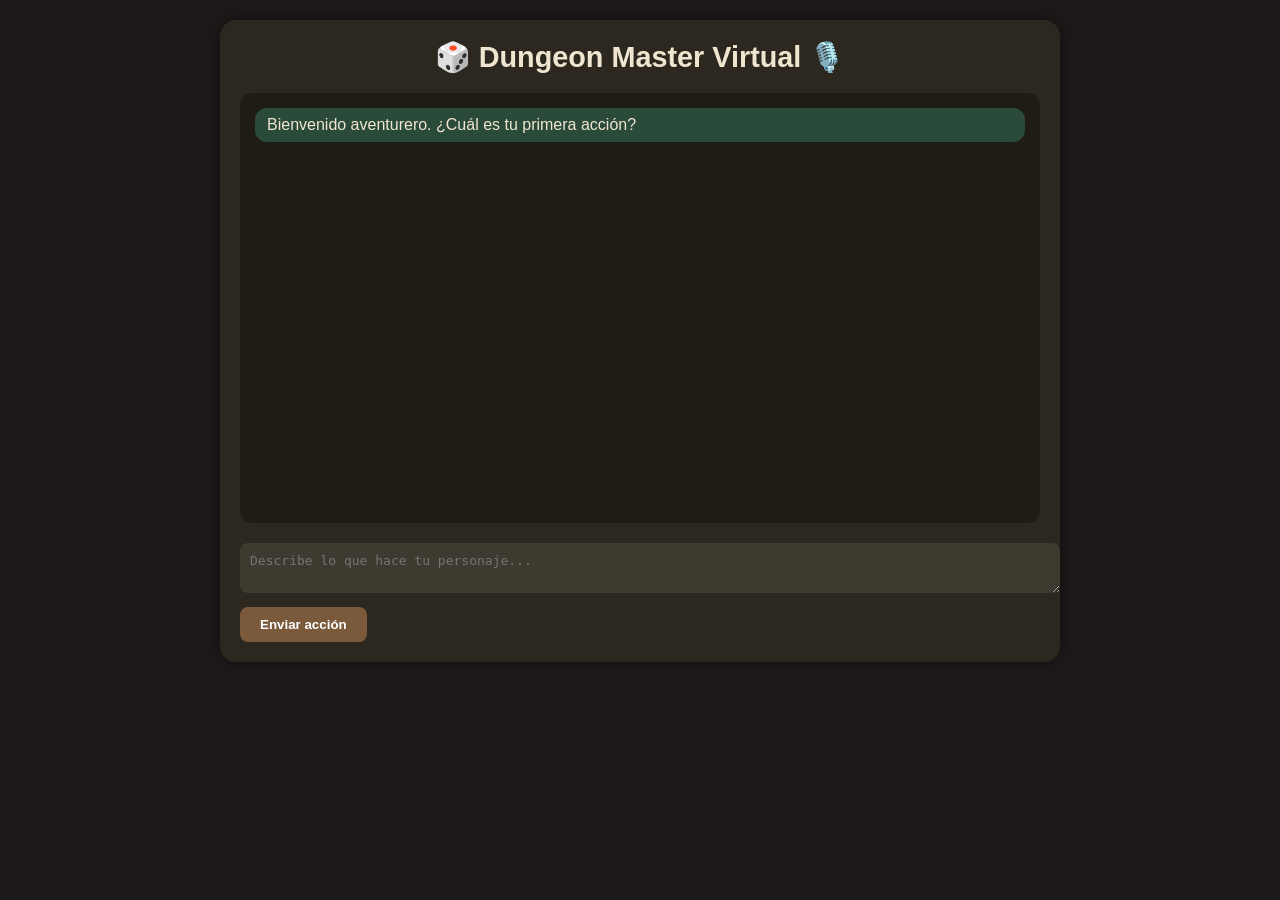
==== template/index.html @ fb9aae78 "Crear template/index.html" ====
<!DOCTYPE html>
<html lang="es">
<head>
    <meta charset="UTF-8">
    <title>AD&D - Máster Virtual</title>
    <link rel="stylesheet" href="/static/style.css">
</head>
<body>
    <div class="container">
        <h1>🎲 Dungeon Master Virtual 🎙️</h1>
        <div id="chat" class="chat-box">
            <div class="message gm">Bienvenido aventurero. ¿Cuál es tu primera acción?</div>
        </div>
        <textarea id="actionInput" placeholder="Describe lo que hace tu personaje..."></textarea>
        <button id="sendBtn">Enviar acción</button>
        <audio id="audioPlayer" controls autoplay style="display:none"></audio>
    </div>
    <script>
        const chatDiv = document.getElementById('chat');
        const actionInput = document.getElementById('actionInput');
        const sendBtn = document.getElementById('sendBtn');
        const audioPlayer = document.getElementById('audioPlayer');

        sendBtn.addEventListener('click', async () => {
            const action = actionInput.value.trim();
            if (!action) return;

            // Mostrar acción del jugador
            addMessage(action, 'player');
            actionInput.value = '';

            // Enviar al backend
            const response = await fetch('/api/action', {
                method: 'POST',
                headers: {'Content-Type': 'application/json'},
                body: JSON.stringify({action: action})
            });
            const data = await response.json();

            // Mostrar respuesta del GM
            addMessage(data.text, 'gm');

            // Reproducir audio
            if (data.audio_base64) {
                audioPlayer.src = 'data:audio/wav;base64,' + data.audio_base64;
                audioPlayer.style.display = 'block';
                audioPlayer.play();
            }
        });

        function addMessage(text, sender) {
            const msgDiv = document.createElement('div');
            msgDiv.className = `message ${sender}`;
            msgDiv.innerText = text;
            chatDiv.appendChild(msgDiv);
            chatDiv.scrollTop = chatDiv.scrollHeight;
        }
    </script>
</body>
</html>
---- static/style.css ----
body {
    font-family: 'Segoe UI', Tahoma, Geneva, Verdana, sans-serif;
    background: #1e1a1a;
    color: #f0e6d0;
    margin: 0;
    padding: 20px;
}
.container {
    max-width: 800px;
    margin: auto;
    background: #2c2820;
    border-radius: 16px;
    padding: 20px;
    box-shadow: 0 0 20px rgba(0,0,0,0.5);
}
h1 {
    text-align: center;
    font-size: 1.8em;
    margin-top: 0;
}
.chat-box {
    background: #1f1c16;
    border-radius: 12px;
    padding: 15px;
    height: 400px;
    overflow-y: auto;
    margin-bottom: 20px;
}
.message {
    margin-bottom: 12px;
    padding: 8px 12px;
    border-radius: 12px;
}
.message.player {
    background: #3a3a5a;
    text-align: right;
}
.message.gm {
    background: #2a4a3a;
    text-align: left;
}
textarea {
    width: 100%;
    padding: 10px;
    border-radius: 8px;
    border: none;
    background: #3e3a30;
    color: white;
    font-size: 1em;
}
button {
    margin-top: 10px;
    padding: 10px 20px;
    background: #7a5a3a;
    border: none;
    border-radius: 8px;
    color: white;
    font-weight: bold;
    cursor: pointer;
}
button:hover {
    background: #9a7a5a;
}
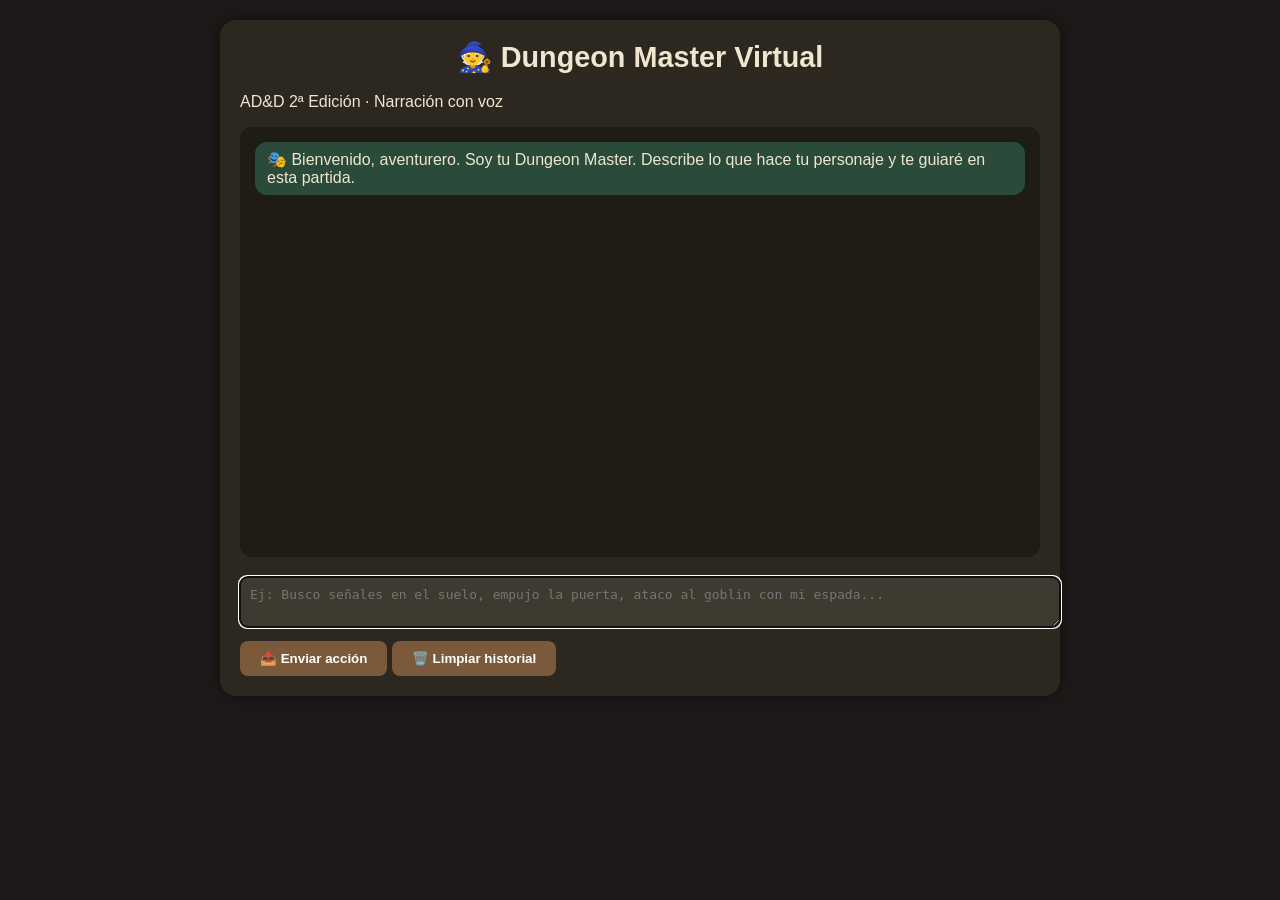
==== commit a6111e53: "Actualizar index.html" ====
--- a/template/index.html
+++ b/template/index.html
@@ -2,59 +2,140 @@
 <html lang="es">
 <head>
     <meta charset="UTF-8">
-    <title>AD&D - Máster Virtual</title>
+    <meta name="viewport" content="width=device-width, initial-scale=1.0, user-scalable=yes">
+    <title>🎲 AD&D · Máster Virtual con Voz</title>
     <link rel="stylesheet" href="/static/style.css">
 </head>
 <body>
     <div class="container">
-        <h1>🎲 Dungeon Master Virtual 🎙️</h1>
+        <header>
+            <h1>🧙 Dungeon Master Virtual</h1>
+            <p class="subtitle">AD&D 2ª Edición · Narración con voz</p>
+        </header>
+
         <div id="chat" class="chat-box">
-            <div class="message gm">Bienvenido aventurero. ¿Cuál es tu primera acción?</div>
+            <div class="message gm">
+                🎭 Bienvenido, aventurero. Soy tu Dungeon Master. Describe lo que hace tu personaje y te guiaré en esta partida.
+            </div>
         </div>
-        <textarea id="actionInput" placeholder="Describe lo que hace tu personaje..."></textarea>
-        <button id="sendBtn">Enviar acción</button>
-        <audio id="audioPlayer" controls autoplay style="display:none"></audio>
+
+        <div class="input-area">
+            <textarea id="actionInput" rows="2" placeholder="Ej: Busco señales en el suelo, empujo la puerta, ataco al goblin con mi espada..."></textarea>
+            <div class="action-buttons">
+                <button id="sendBtn" class="btn-primary">📤 Enviar acción</button>
+                <button id="clearChatBtn" class="btn-secondary">🗑️ Limpiar historial</button>
+            </div>
+            <div id="loadingIndicator" class="loading" style="display: none;">
+                ⏳ El Dungeon Master está narrando...
+            </div>
+        </div>
+
+        <!-- Reproductor de audio (oculto hasta que haya sonido) -->
+        <audio id="audioPlayer" controls style="display: none; width: 100%; margin-top: 1rem;"></audio>
     </div>
+
     <script>
+        // Elementos del DOM
         const chatDiv = document.getElementById('chat');
         const actionInput = document.getElementById('actionInput');
         const sendBtn = document.getElementById('sendBtn');
+        const clearChatBtn = document.getElementById('clearChatBtn');
+        const loadingDiv = document.getElementById('loadingIndicator');
         const audioPlayer = document.getElementById('audioPlayer');
 
-        sendBtn.addEventListener('click', async () => {
-            const action = actionInput.value.trim();
-            if (!action) return;
+        // Función para añadir un mensaje al chat
+        function addMessage(text, sender) {
+            const msgDiv = document.createElement('div');
+            msgDiv.className = `message ${sender}`;
+            // Escapar HTML básico para evitar inyecciones, pero conservar saltos de línea
+            const safeText = text.replace(/[&<>]/g, function(m) {
+                if (m === '&') return '&amp;';
+                if (m === '<') return '&lt;';
+                if (m === '>') return '&gt;';
+                return m;
+            }).replace(/\n/g, '<br>');
+            msgDiv.innerHTML = safeText;
+            chatDiv.appendChild(msgDiv);
+            chatDiv.scrollTop = chatDiv.scrollHeight;
+        }
 
-            // Mostrar acción del jugador
-            addMessage(action, 'player');
-            actionInput.value = '';
-
-            // Enviar al backend
-            const response = await fetch('/api/action', {
-                method: 'POST',
-                headers: {'Content-Type': 'application/json'},
-                body: JSON.stringify({action: action})
-            });
-            const data = await response.json();
-
-            // Mostrar respuesta del GM
-            addMessage(data.text, 'gm');
-
-            // Reproducir audio
-            if (data.audio_base64) {
-                audioPlayer.src = 'data:audio/wav;base64,' + data.audio_base64;
-                audioPlayer.style.display = 'block';
-                audioPlayer.play();
+        // Limpiar solo el historial visual (no toca el backend, el backend mantiene su propio historial)
+        // Para una demo simple, borramos el DOM y luego recargamos la página o reseteamos.
+        // Pero lo correcto sería avisar al backend para resetear conversation_history.
+        // Por simplicidad: recargar la página.
+        clearChatBtn.addEventListener('click', () => {
+            if (confirm('¿Borrar todo el historial de la conversación? Se perderá el contexto actual.')) {
+                // Podríamos hacer una llamada a /api/reset pero no lo hemos implementado.
+                // Alternativa: recargar la página, el backend tiene el historial en RAM y se perderá.
+                location.reload();
             }
         });
 
-        function addMessage(text, sender) {
-            const msgDiv = document.createElement('div');
-            msgDiv.className = `message ${sender}`;
-            msgDiv.innerText = text;
-            chatDiv.appendChild(msgDiv);
-            chatDiv.scrollTop = chatDiv.scrollHeight;
+        // Enviar acción al backend
+        async function sendAction() {
+            const action = actionInput.value.trim();
+            if (!action) {
+                addMessage("(Escribe algo, por favor)", "system");
+                return;
+            }
+
+            // Mostrar la acción del jugador
+            addMessage(`🎲 ${action}`, "player");
+            actionInput.value = '';
+            actionInput.disabled = true;
+            sendBtn.disabled = true;
+            loadingDiv.style.display = 'block';
+
+            try {
+                const response = await fetch('/api/action', {
+                    method: 'POST',
+                    headers: { 'Content-Type': 'application/json' },
+                    body: JSON.stringify({ action: action })
+                });
+
+                if (!response.ok) {
+                    throw new Error(`Error HTTP: ${response.status}`);
+                }
+
+                const data = await response.json();
+                if (data.error) {
+                    throw new Error(data.error);
+                }
+
+                // Mostrar respuesta del GM
+                addMessage(`🎭 ${data.text}`, "gm");
+
+                // Manejar audio si viene
+                if (data.audio_base64) {
+                    audioPlayer.src = 'data:audio/wav;base64,' + data.audio_base64;
+                    audioPlayer.style.display = 'block';
+                    audioPlayer.play().catch(e => console.warn("Autoplay bloqueado:", e));
+                } else {
+                    // Si no hay audio, ocultar el reproductor
+                    audioPlayer.style.display = 'none';
+                }
+            } catch (error) {
+                console.error("Error:", error);
+                addMessage(`⚠️ El Dungeon Master no puede responder ahora: ${error.message}. Intenta de nuevo.`, "gm");
+            } finally {
+                loadingDiv.style.display = 'none';
+                actionInput.disabled = false;
+                sendBtn.disabled = false;
+                actionInput.focus();
+            }
         }
+
+        // Eventos
+        sendBtn.addEventListener('click', sendAction);
+        actionInput.addEventListener('keydown', (e) => {
+            if (e.key === 'Enter' && !e.shiftKey) {
+                e.preventDefault();
+                sendAction();
+            }
+        });
+
+        // Enfoque inicial
+        actionInput.focus();
     </script>
 </body>
 </html>
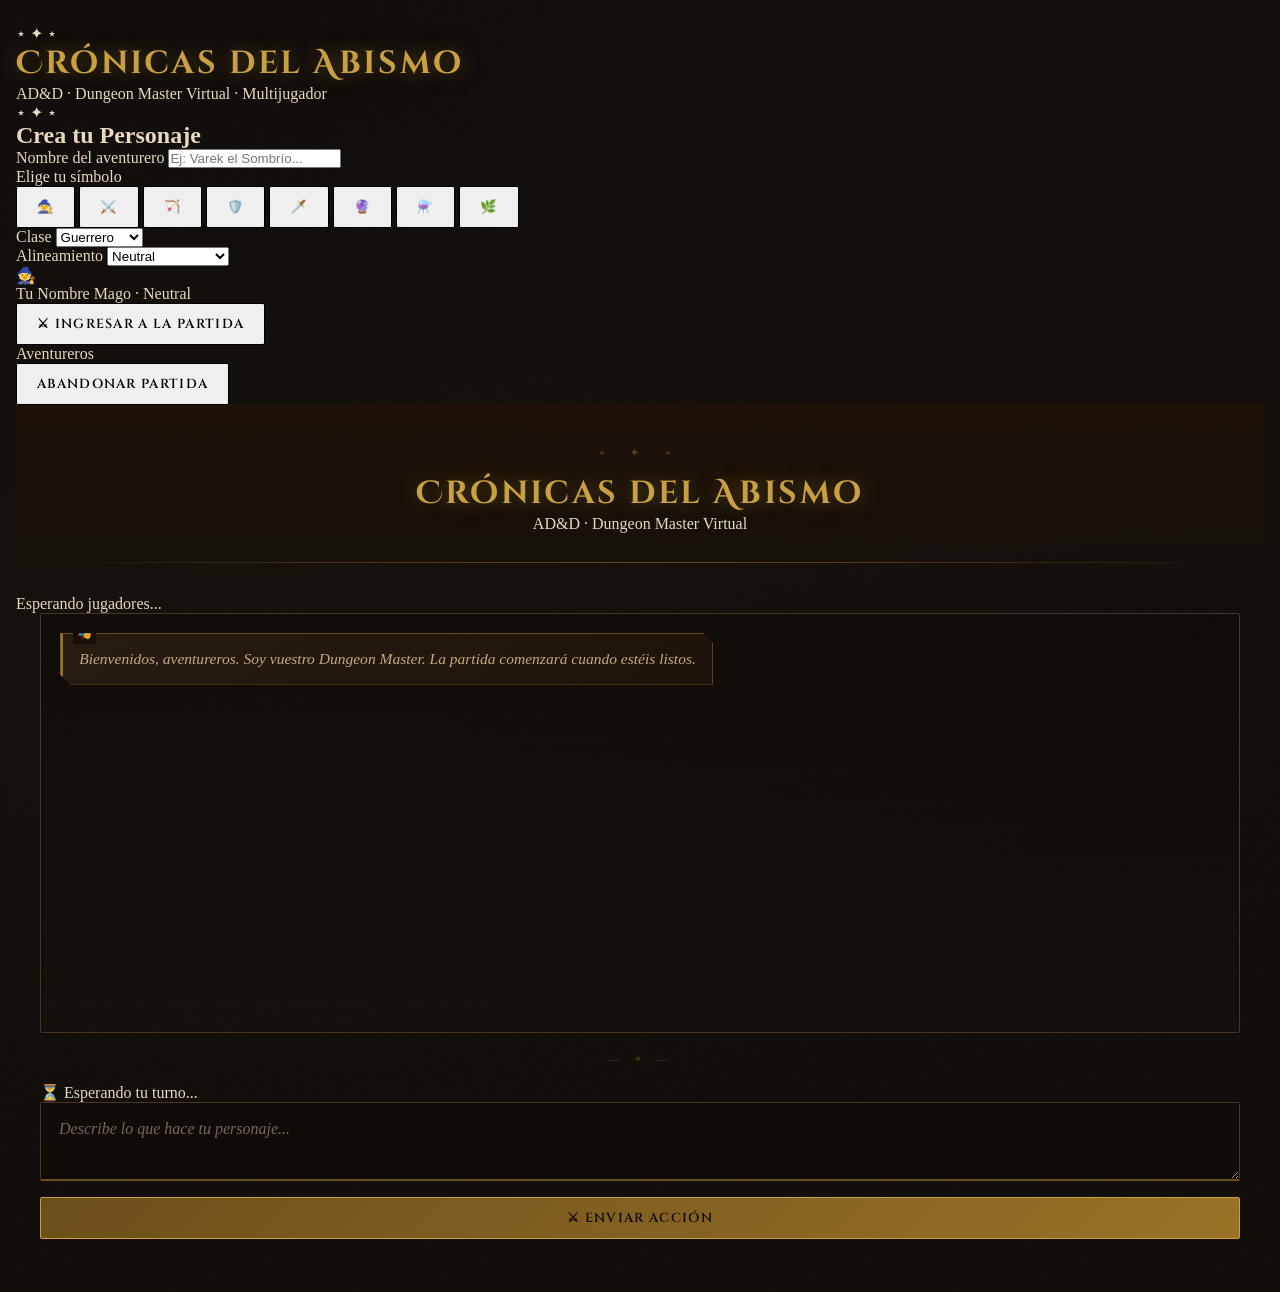
==== commit 3339dee4: "Crear index.html" ====
--- a/template/index.html
+++ b/template/index.html
@@ -1,141 +1,436 @@
 <!DOCTYPE html>
 <html lang="es">
 <head>
-    <meta charset="UTF-8">
-    <meta name="viewport" content="width=device-width, initial-scale=1.0, user-scalable=yes">
-    <title>🎲 AD&D · Máster Virtual con Voz</title>
-    <link rel="stylesheet" href="/static/style.css">
+  <meta charset="UTF-8">
+  <meta name="viewport" content="width=device-width, initial-scale=1.0">
+  <title>AD&D · Crónicas del Abismo</title>
+  <link rel="stylesheet" href="/static/style.css">
+  <script src="https://cdn.socket.io/4.7.4/socket.io.min.js"></script>
 </head>
 <body>
-    <div class="container">
-        <header>
-            <h1>🧙 Dungeon Master Virtual</h1>
-            <p class="subtitle">AD&D 2ª Edición · Narración con voz</p>
-        </header>
-
-        <div id="chat" class="chat-box">
-            <div class="message gm">
-                🎭 Bienvenido, aventurero. Soy tu Dungeon Master. Describe lo que hace tu personaje y te guiaré en esta partida.
-            </div>
-        </div>
-
-        <div class="input-area">
-            <textarea id="actionInput" rows="2" placeholder="Ej: Busco señales en el suelo, empujo la puerta, ataco al goblin con mi espada..."></textarea>
-            <div class="action-buttons">
-                <button id="sendBtn" class="btn-primary">📤 Enviar acción</button>
-                <button id="clearChatBtn" class="btn-secondary">🗑️ Limpiar historial</button>
-            </div>
-            <div id="loadingIndicator" class="loading" style="display: none;">
-                ⏳ El Dungeon Master está narrando...
-            </div>
-        </div>
-
-        <!-- Reproductor de audio (oculto hasta que haya sonido) -->
-        <audio id="audioPlayer" controls style="display: none; width: 100%; margin-top: 1rem;"></audio>
+
+<!-- ══════════════════════════════════════
+     PANTALLA 1: FICHA DE PERSONAJE
+══════════════════════════════════════ -->
+<div id="screen-join" class="screen active">
+  <div class="join-container">
+    <div class="join-header">
+      <div class="rune-line">⋆ ✦ ⋆</div>
+      <h1>Crónicas del Abismo</h1>
+      <p class="join-subtitle">AD&D · Dungeon Master Virtual · Multijugador</p>
+      <div class="rune-line">⋆ ✦ ⋆</div>
     </div>
 
-    <script>
-        // Elementos del DOM
-        const chatDiv = document.getElementById('chat');
-        const actionInput = document.getElementById('actionInput');
-        const sendBtn = document.getElementById('sendBtn');
-        const clearChatBtn = document.getElementById('clearChatBtn');
-        const loadingDiv = document.getElementById('loadingIndicator');
-        const audioPlayer = document.getElementById('audioPlayer');
-
-        // Función para añadir un mensaje al chat
-        function addMessage(text, sender) {
-            const msgDiv = document.createElement('div');
-            msgDiv.className = `message ${sender}`;
-            // Escapar HTML básico para evitar inyecciones, pero conservar saltos de línea
-            const safeText = text.replace(/[&<>]/g, function(m) {
-                if (m === '&') return '&amp;';
-                if (m === '<') return '&lt;';
-                if (m === '>') return '&gt;';
-                return m;
-            }).replace(/\n/g, '<br>');
-            msgDiv.innerHTML = safeText;
-            chatDiv.appendChild(msgDiv);
-            chatDiv.scrollTop = chatDiv.scrollHeight;
-        }
-
-        // Limpiar solo el historial visual (no toca el backend, el backend mantiene su propio historial)
-        // Para una demo simple, borramos el DOM y luego recargamos la página o reseteamos.
-        // Pero lo correcto sería avisar al backend para resetear conversation_history.
-        // Por simplicidad: recargar la página.
-        clearChatBtn.addEventListener('click', () => {
-            if (confirm('¿Borrar todo el historial de la conversación? Se perderá el contexto actual.')) {
-                // Podríamos hacer una llamada a /api/reset pero no lo hemos implementado.
-                // Alternativa: recargar la página, el backend tiene el historial en RAM y se perderá.
-                location.reload();
-            }
-        });
-
-        // Enviar acción al backend
-        async function sendAction() {
-            const action = actionInput.value.trim();
-            if (!action) {
-                addMessage("(Escribe algo, por favor)", "system");
-                return;
-            }
-
-            // Mostrar la acción del jugador
-            addMessage(`🎲 ${action}`, "player");
-            actionInput.value = '';
-            actionInput.disabled = true;
-            sendBtn.disabled = true;
-            loadingDiv.style.display = 'block';
-
-            try {
-                const response = await fetch('/api/action', {
-                    method: 'POST',
-                    headers: { 'Content-Type': 'application/json' },
-                    body: JSON.stringify({ action: action })
-                });
-
-                if (!response.ok) {
-                    throw new Error(`Error HTTP: ${response.status}`);
-                }
-
-                const data = await response.json();
-                if (data.error) {
-                    throw new Error(data.error);
-                }
-
-                // Mostrar respuesta del GM
-                addMessage(`🎭 ${data.text}`, "gm");
-
-                // Manejar audio si viene
-                if (data.audio_base64) {
-                    audioPlayer.src = 'data:audio/wav;base64,' + data.audio_base64;
-                    audioPlayer.style.display = 'block';
-                    audioPlayer.play().catch(e => console.warn("Autoplay bloqueado:", e));
-                } else {
-                    // Si no hay audio, ocultar el reproductor
-                    audioPlayer.style.display = 'none';
-                }
-            } catch (error) {
-                console.error("Error:", error);
-                addMessage(`⚠️ El Dungeon Master no puede responder ahora: ${error.message}. Intenta de nuevo.`, "gm");
-            } finally {
-                loadingDiv.style.display = 'none';
-                actionInput.disabled = false;
-                sendBtn.disabled = false;
-                actionInput.focus();
-            }
-        }
-
-        // Eventos
-        sendBtn.addEventListener('click', sendAction);
-        actionInput.addEventListener('keydown', (e) => {
-            if (e.key === 'Enter' && !e.shiftKey) {
-                e.preventDefault();
-                sendAction();
-            }
-        });
-
-        // Enfoque inicial
-        actionInput.focus();
-    </script>
+    <div class="join-card">
+      <h2 class="section-title">Crea tu Personaje</h2>
+
+      <!-- Nombre -->
+      <div class="field-group">
+        <label>Nombre del aventurero</label>
+        <input type="text" id="inp-name" maxlength="20"
+               placeholder="Ej: Varek el Sombrío...">
+      </div>
+
+      <!-- Avatar -->
+      <div class="field-group">
+        <label>Elige tu símbolo</label>
+        <div class="avatar-grid" id="avatar-grid">
+          <button class="avatar-btn selected" data-av="🧙">🧙</button>
+          <button class="avatar-btn" data-av="⚔️">⚔️</button>
+          <button class="avatar-btn" data-av="🏹">🏹</button>
+          <button class="avatar-btn" data-av="🛡️">🛡️</button>
+          <button class="avatar-btn" data-av="🗡️">🗡️</button>
+          <button class="avatar-btn" data-av="🔮">🔮</button>
+          <button class="avatar-btn" data-av="⚗️">⚗️</button>
+          <button class="avatar-btn" data-av="🌿">🌿</button>
+        </div>
+      </div>
+
+      <!-- Clase y Alineamiento en fila -->
+      <div class="field-row">
+        <div class="field-group">
+          <label>Clase</label>
+          <select id="inp-class">
+            <option>Guerrero</option>
+            <option>Mago</option>
+            <option>Clérigo</option>
+            <option>Ladrón</option>
+            <option>Paladín</option>
+            <option>Druida</option>
+            <option>Bardo</option>
+            <option>Explorador</option>
+          </select>
+        </div>
+        <div class="field-group">
+          <label>Alineamiento</label>
+          <select id="inp-alignment">
+            <option>Legal Bueno</option>
+            <option>Neutral Bueno</option>
+            <option>Caótico Bueno</option>
+            <option>Legal Neutral</option>
+            <option selected>Neutral</option>
+            <option>Caótico Neutral</option>
+            <option>Legal Malvado</option>
+            <option>Neutral Malvado</option>
+            <option>Caótico Malvado</option>
+          </select>
+        </div>
+      </div>
+
+      <!-- Vista previa de la ficha -->
+      <div class="char-preview" id="char-preview">
+        <span id="prev-avatar">🧙</span>
+        <div class="prev-info">
+          <span id="prev-name">Tu Nombre</span>
+          <span id="prev-sub">Mago · Neutral</span>
+        </div>
+      </div>
+
+      <div id="join-error" class="error-msg" style="display:none"></div>
+
+      <button id="btn-join" class="btn-enter">
+        ⚔ Ingresar a la Partida
+      </button>
+
+      <!-- Jugadores ya conectados -->
+      <div id="players-waiting" class="players-waiting" style="display:none">
+        <p class="waiting-title">Aventureros en la sala:</p>
+        <div id="waiting-list"></div>
+      </div>
+    </div>
+  </div>
+</div>
+
+
+<!-- ══════════════════════════════════════
+     PANTALLA 2: SALA DE JUEGO
+══════════════════════════════════════ -->
+<div id="screen-game" class="screen">
+  <div class="game-layout">
+
+    <!-- ── Columna izquierda: jugadores ── -->
+    <aside class="sidebar">
+      <div class="sidebar-header">
+        <span class="sidebar-title">Aventureros</span>
+      </div>
+      <div id="players-list"></div>
+
+      <div class="sidebar-footer">
+        <button id="btn-leave" class="btn-leave">Abandonar partida</button>
+      </div>
+    </aside>
+
+    <!-- ── Columna central: chat ── -->
+    <main class="game-main">
+      <header class="game-header">
+        <h1>Crónicas del Abismo</h1>
+        <p class="game-subtitle">AD&D · Dungeon Master Virtual</p>
+      </header>
+
+      <!-- Banner de turno -->
+      <div id="turn-banner" class="turn-banner">
+        <span id="turn-text">Esperando jugadores...</span>
+      </div>
+
+      <!-- Chat -->
+      <div id="chat" class="chat-box">
+        <div class="message gm">
+          Bienvenidos, aventureros. Soy vuestro Dungeon Master. La partida comenzará cuando estéis listos.
+        </div>
+      </div>
+
+      <!-- Audio del GM -->
+      <audio id="audioPlayer" style="display:none; width:100%; margin-top:8px;"></audio>
+
+      <!-- Área de input (solo activa en tu turno) -->
+      <div class="input-area">
+        <div id="waiting-overlay" class="waiting-overlay">
+          <span id="waiting-msg">⏳ Esperando tu turno...</span>
+        </div>
+        <textarea id="actionInput" rows="2"
+          placeholder="Describe lo que hace tu personaje..."></textarea>
+        <div class="action-buttons">
+          <button id="sendBtn" class="btn-primary">⚔ Enviar acción</button>
+        </div>
+        <div id="loadingIndicator" class="loading" style="display:none">
+          El Dungeon Master narra su respuesta...
+        </div>
+      </div>
+    </main>
+  </div>
+</div>
+
+
+<script>
+// ═══════════════════════════════════════════
+// ESTADO LOCAL
+// ═══════════════════════════════════════════
+let myPlayerId  = null;
+let myAvatar    = "🧙";
+let gameState   = { players: {}, turn_order: [], current_turn: 0 };
+const socket    = io();
+
+// ═══════════════════════════════════════════
+// PANTALLA DE INGRESO
+// ═══════════════════════════════════════════
+const inpName      = document.getElementById("inp-name");
+const inpClass     = document.getElementById("inp-class");
+const inpAlignment = document.getElementById("inp-alignment");
+const prevAvatar   = document.getElementById("prev-avatar");
+const prevName     = document.getElementById("prev-name");
+const prevSub      = document.getElementById("prev-sub");
+
+// Selección de avatar
+document.getElementById("avatar-grid").addEventListener("click", e => {
+  const btn = e.target.closest(".avatar-btn");
+  if (!btn) return;
+  document.querySelectorAll(".avatar-btn").forEach(b => b.classList.remove("selected"));
+  btn.classList.add("selected");
+  myAvatar = btn.dataset.av;
+  prevAvatar.textContent = myAvatar;
+});
+
+// Preview en tiempo real
+[inpName, inpClass, inpAlignment].forEach(el => {
+  el.addEventListener("input", updatePreview);
+  el.addEventListener("change", updatePreview);
+});
+
+function updatePreview() {
+  prevName.textContent = inpName.value || "Tu Nombre";
+  prevSub.textContent  = `${inpClass.value} · ${inpAlignment.value}`;
+}
+
+// Cargar jugadores esperando
+async function loadWaiting() {
+  const res  = await fetch("/api/state");
+  const data = await res.json();
+  const list = document.getElementById("waiting-list");
+  const wrap = document.getElementById("players-waiting");
+
+  if (Object.keys(data.players).length > 0) {
+    wrap.style.display = "block";
+    list.innerHTML = Object.values(data.players).map(p =>
+      `<span class="waiting-player" style="color:${p.color}">${p.avatar} ${p.name} (${p.cls})</span>`
+    ).join("");
+  }
+}
+loadWaiting();
+setInterval(loadWaiting, 5000);
+
+// Botón ingresar
+document.getElementById("btn-join").addEventListener("click", async () => {
+  const name = inpName.value.trim();
+  if (!name) { showJoinError("Ingresá un nombre de aventurero."); return; }
+
+  const res  = await fetch("/api/join", {
+    method:  "POST",
+    headers: { "Content-Type": "application/json" },
+    body: JSON.stringify({
+      name,
+      avatar:    myAvatar,
+      alignment: inpAlignment.value,
+      cls:       inpClass.value
+    })
+  });
+  const data = await res.json();
+
+  if (data.error) { showJoinError(data.error); return; }
+
+  myPlayerId = data.player_id;
+  gameState  = {
+    players:      data.players,
+    turn_order:   data.turn_order,
+    current_turn: data.current_turn
+  };
+
+  showScreen("game");
+  socket.emit("join_room", {});
+  renderGameState();
+});
+
+function showJoinError(msg) {
+  const el = document.getElementById("join-error");
+  el.textContent = msg;
+  el.style.display = "block";
+}
+
+// ═══════════════════════════════════════════
+// SALA DE JUEGO
+// ═══════════════════════════════════════════
+const chatDiv     = document.getElementById("chat");
+const actionInput = document.getElementById("actionInput");
+const sendBtn     = document.getElementById("sendBtn");
+const loadingDiv  = document.getElementById("loadingIndicator");
+const audioPlayer = document.getElementById("audioPlayer");
+
+// WebSocket: actualización del estado
+socket.on("game_update", data => {
+  if (data.players)      gameState.players      = data.players;
+  if (data.turn_order)   gameState.turn_order   = data.turn_order;
+  if (data.current_turn !== undefined) gameState.current_turn = data.current_turn;
+
+  if (data.chat_log) renderChatLog(data.chat_log);
+  renderGameState();
+});
+
+function renderGameState() {
+  renderPlayers();
+  renderTurnBanner();
+  renderInputState();
+}
+
+function renderPlayers() {
+  const list = document.getElementById("players-list");
+  if (!gameState.turn_order.length) {
+    list.innerHTML = '<p class="no-players">Nadie aún...</p>';
+    return;
+  }
+  list.innerHTML = gameState.turn_order.map((pid, idx) => {
+    const p       = gameState.players[pid];
+    if (!p) return "";
+    const isActive = idx === gameState.current_turn;
+    const isMe     = pid === myPlayerId;
+    return `
+      <div class="player-card ${isActive ? "active" : ""} ${isMe ? "me" : ""}">
+        <span class="player-avatar">${p.avatar}</span>
+        <div class="player-info">
+          <span class="player-name" style="color:${p.color}">${p.name}${isMe ? " (vos)" : ""}</span>
+          <span class="player-meta">${p.cls} · ${p.alignment}</span>
+        </div>
+        ${isActive ? '<span class="turn-indicator">◀ turno</span>' : ""}
+      </div>`;
+  }).join("");
+}
+
+function renderTurnBanner() {
+  const banner = document.getElementById("turn-banner");
+  const text   = document.getElementById("turn-text");
+
+  if (!gameState.turn_order.length) {
+    text.textContent = "Esperando aventureros...";
+    banner.className = "turn-banner neutral";
+    return;
+  }
+
+  const currentPid = gameState.turn_order[gameState.current_turn];
+  const p          = gameState.players[currentPid];
+  if (!p) return;
+
+  if (currentPid === myPlayerId) {
+    text.textContent = "⚔ ¡Es tu turno, aventurero!";
+    banner.className = "turn-banner my-turn";
+  } else {
+    text.textContent = `⏳ Turno de ${p.avatar} ${p.name}`;
+    banner.className = "turn-banner other-turn";
+  }
+}
+
+function renderInputState() {
+  if (!gameState.turn_order.length) return;
+  const currentPid = gameState.turn_order[gameState.current_turn];
+  const isMyTurn   = currentPid === myPlayerId;
+  const overlay    = document.getElementById("waiting-overlay");
+  const waitMsg    = document.getElementById("waiting-msg");
+
+  if (isMyTurn) {
+    overlay.style.display = "none";
+    actionInput.disabled  = false;
+    sendBtn.disabled      = false;
+    actionInput.focus();
+  } else {
+    const p = gameState.players[currentPid];
+    waitMsg.textContent = p
+      ? `⏳ Esperando a ${p.avatar} ${p.name}...`
+      : "⏳ Esperando turno...";
+    overlay.style.display = "flex";
+    actionInput.disabled  = true;
+    sendBtn.disabled      = true;
+  }
+}
+
+function renderChatLog(log) {
+  chatDiv.innerHTML = "";
+  log.forEach(msg => {
+    const div = document.createElement("div");
+    div.className = `message ${msg.type}`;
+
+    const safeText = (msg.text || "")
+      .replace(/[&<>]/g, m => ({"&":"&amp;","<":"&lt;",">":"&gt;"}[m]))
+      .replace(/\n/g, "<br>");
+
+    div.innerHTML = `
+      <span class="msg-avatar">${msg.avatar}</span>
+      <div class="msg-body">
+        <span class="msg-sender" style="color:${msg.color}">${msg.sender}</span>
+        <span class="msg-text">${safeText}</span>
+      </div>`;
+    chatDiv.appendChild(div);
+  });
+  chatDiv.scrollTop = chatDiv.scrollHeight;
+}
+
+// Enviar acción
+async function sendAction() {
+  const action = actionInput.value.trim();
+  if (!action || !myPlayerId) return;
+
+  actionInput.value    = "";
+  actionInput.disabled = true;
+  sendBtn.disabled     = true;
+  loadingDiv.style.display = "block";
+
+  try {
+    const res  = await fetch("/api/action", {
+      method:  "POST",
+      headers: { "Content-Type": "application/json" },
+      body: JSON.stringify({ player_id: myPlayerId, action })
+    });
+    const data = await res.json();
+    if (data.error) throw new Error(data.error);
+
+    // Audio del GM
+    if (data.audio_base64) {
+      audioPlayer.src          = "data:audio/mpeg;base64," + data.audio_base64;
+      audioPlayer.style.display = "block";
+      audioPlayer.play().catch(() => {});
+    }
+  } catch (err) {
+    const div = document.createElement("div");
+    div.className = "message system";
+    div.innerHTML = `<span class="msg-avatar">⚠️</span><div class="msg-body"><span class="msg-text">${err.message}</span></div>`;
+    chatDiv.appendChild(div);
+  } finally {
+    loadingDiv.style.display = "none";
+    // El estado se actualiza por WebSocket
+  }
+}
+
+sendBtn.addEventListener("click", sendAction);
+actionInput.addEventListener("keydown", e => {
+  if (e.key === "Enter" && !e.shiftKey) { e.preventDefault(); sendAction(); }
+});
+
+// Abandonar partida
+document.getElementById("btn-leave").addEventListener("click", async () => {
+  if (!confirm("¿Abandonar la partida?")) return;
+  await fetch("/api/leave", {
+    method:  "POST",
+    headers: { "Content-Type": "application/json" },
+    body: JSON.stringify({ player_id: myPlayerId })
+  });
+  myPlayerId = null;
+  showScreen("join");
+  loadWaiting();
+});
+
+// ═══════════════════════════════════════════
+// UTILIDADES
+// ═══════════════════════════════════════════
+function showScreen(name) {
+  document.querySelectorAll(".screen").forEach(s => s.classList.remove("active"));
+  document.getElementById(`screen-${name}`).classList.add("active");
+}
+</script>
 </body>
-</html>+</html>
--- a/static/style.css
+++ b/static/style.css
@@ -1,63 +1,355 @@
+@import url('https://fonts.googleapis.com/css2?family=Cinzel:wght@400;600;700&family=IM+Fell+English:ital@0;1&family=Cinzel+Decorative:wght@400;700&display=swap');
+
+:root {
+  --bg-void:       #0E0B08;
+  --bg-deep:       #161009;
+  --bg-parchment:  #1F160D;
+  --bg-raised:     #2A1E12;
+  --border-rune:   #4A3520;
+  --gold-dark:     #6B4F1A;
+  --gold-mid:      #9A7228;
+  --gold-bright:   #C8A040;
+  --gold-glow:     #E8C060;
+  --parchment:     #C4A882;
+  --parchment-dim: #7A6248;
+  --red-blood:     #6B2A1E;
+  --red-ember:     #9B3A28;
+  --grey-stone:    #3A3530;
+  --grey-fog:      #5A524A;
+  --text-bright:   #E8D9C0;
+  --text-mid:      #B09878;
+  --text-dim:      #786858;
+}
+
+* {
+  box-sizing: border-box;
+  margin: 0;
+  padding: 0;
+}
+
 body {
-    font-family: 'Segoe UI', Tahoma, Geneva, Verdana, sans-serif;
-    background: #1e1a1a;
-    color: #f0e6d0;
-    margin: 0;
-    padding: 20px;
-}
+  font-family: 'IM Fell English', Georgia, serif;
+  background-color: var(--bg-void);
+  background-image:
+    radial-gradient(ellipse at 20% 50%, rgba(106,79,26,0.06) 0%, transparent 60%),
+    radial-gradient(ellipse at 80% 20%, rgba(107,42,30,0.05) 0%, transparent 50%),
+    url("data:image/svg+xml,%3Csvg xmlns='http://www.w3.org/2000/svg' width='300' height='300'%3E%3Cfilter id='n'%3E%3CfeTurbulence type='fractalNoise' baseFrequency='0.75' numOctaves='4' stitchTiles='stitch'/%3E%3CfeColorMatrix type='saturate' values='0'/%3E%3C/filter%3E%3Crect width='300' height='300' filter='url(%23n)' opacity='0.03'/%3E%3C/svg%3E");
+  color: var(--text-bright);
+  min-height: 100vh;
+  padding: 24px 16px;
+}
+
+/* ─── CONTENEDOR ─── */
 .container {
-    max-width: 800px;
-    margin: auto;
-    background: #2c2820;
-    border-radius: 16px;
-    padding: 20px;
-    box-shadow: 0 0 20px rgba(0,0,0,0.5);
-}
+  max-width: 860px;
+  margin: 0 auto;
+  background: var(--bg-deep);
+  border: 1px solid var(--border-rune);
+  border-radius: 4px;
+  padding: 0;
+  box-shadow:
+    0 0 60px rgba(0,0,0,0.8),
+    0 0 120px rgba(0,0,0,0.5),
+    inset 0 0 40px rgba(0,0,0,0.4);
+  position: relative;
+  overflow: hidden;
+}
+
+/* esquinas ornamentales */
+.container::before,
+.container::after {
+  content: '';
+  position: absolute;
+  width: 80px;
+  height: 80px;
+  border-color: var(--gold-dark);
+  border-style: solid;
+  z-index: 2;
+  pointer-events: none;
+}
+.container::before {
+  top: 12px; left: 12px;
+  border-width: 2px 0 0 2px;
+}
+.container::after {
+  bottom: 12px; right: 12px;
+  border-width: 0 2px 2px 0;
+}
+
+/* ─── HEADER ─── */
+header {
+  text-align: center;
+  padding: 2.5rem 2rem 2rem;
+  background: linear-gradient(180deg, rgba(30,18,8,1) 0%, rgba(22,14,7,0) 100%);
+  position: relative;
+}
+
+header::before {
+  content: '⋆ ✦ ⋆';
+  display: block;
+  color: var(--gold-dark);
+  font-size: 0.8rem;
+  letter-spacing: 0.8em;
+  margin-bottom: 0.8rem;
+  opacity: 0.7;
+}
+
+header::after {
+  content: '';
+  display: block;
+  height: 1px;
+  background: linear-gradient(90deg, transparent, var(--gold-dark), var(--gold-mid), var(--gold-dark), transparent);
+  margin-top: 1.8rem;
+  opacity: 0.6;
+}
+
 h1 {
-    text-align: center;
-    font-size: 1.8em;
-    margin-top: 0;
-}
+  font-family: 'Cinzel Decorative', 'Cinzel', serif;
+  font-size: clamp(1.3rem, 3.5vw, 2rem);
+  font-weight: 700;
+  color: var(--gold-bright);
+  letter-spacing: 0.08em;
+  text-shadow:
+    0 0 20px rgba(200,160,64,0.4),
+    0 0 60px rgba(200,160,64,0.15);
+  line-height: 1.3;
+}
+
+.subtitle {
+  font-family: 'Cinzel', serif;
+  font-size: 0.78rem;
+  color: var(--parchment-dim);
+  letter-spacing: 0.25em;
+  text-transform: uppercase;
+  margin-top: 0.5rem;
+  font-style: normal;
+}
+
+/* ─── CHAT BOX ─── */
 .chat-box {
-    background: #1f1c16;
-    border-radius: 12px;
-    padding: 15px;
-    height: 400px;
-    overflow-y: auto;
-    margin-bottom: 20px;
-}
+  background:
+    linear-gradient(180deg, rgba(14,11,8,0.6) 0%, rgba(26,18,10,0.4) 100%),
+    repeating-linear-gradient(
+      0deg,
+      transparent,
+      transparent 28px,
+      rgba(74,53,32,0.06) 28px,
+      rgba(74,53,32,0.06) 29px
+    );
+  margin: 0 1.5rem;
+  border: 1px solid var(--border-rune);
+  border-radius: 2px;
+  padding: 1.2rem;
+  height: 420px;
+  overflow-y: auto;
+  display: flex;
+  flex-direction: column;
+  gap: 14px;
+  scrollbar-width: thin;
+  scrollbar-color: var(--gold-dark) var(--bg-void);
+}
+
+.chat-box::-webkit-scrollbar { width: 6px; }
+.chat-box::-webkit-scrollbar-track { background: var(--bg-void); }
+.chat-box::-webkit-scrollbar-thumb { background: var(--gold-dark); border-radius: 3px; }
+
+/* ─── MENSAJES ─── */
 .message {
-    margin-bottom: 12px;
-    padding: 8px 12px;
-    border-radius: 12px;
-}
+  padding: 12px 16px;
+  max-width: 88%;
+  line-height: 1.65;
+  word-wrap: break-word;
+  font-size: 0.97rem;
+  position: relative;
+}
+
+/* GM — narración del Dungeon Master */
+.message.gm {
+  background: linear-gradient(135deg, rgba(42,30,18,0.9), rgba(30,20,10,0.9));
+  border: 1px solid var(--gold-dark);
+  border-left: 3px solid var(--gold-mid);
+  align-self: flex-start;
+  color: var(--parchment);
+  font-style: italic;
+  clip-path: polygon(0 0, calc(100% - 10px) 0, 100% 10px, 100% 100%, 10px 100%, 0 calc(100% - 10px));
+}
+
+.message.gm::before {
+  content: '🎭';
+  position: absolute;
+  top: -10px;
+  left: 10px;
+  font-size: 0.75rem;
+  background: var(--bg-deep);
+  padding: 0 4px;
+  font-style: normal;
+}
+
+/* Jugador */
 .message.player {
-    background: #3a3a5a;
-    text-align: right;
-}
-.message.gm {
-    background: #2a4a3a;
-    text-align: left;
-}
+  background: linear-gradient(135deg, rgba(37,28,22,0.95), rgba(28,20,14,0.95));
+  border: 1px solid var(--grey-stone);
+  border-right: 3px solid var(--grey-fog);
+  align-self: flex-end;
+  color: var(--text-bright);
+  font-style: normal;
+  clip-path: polygon(10px 0, 100% 0, 100% calc(100% - 10px), calc(100% - 10px) 100%, 0 100%, 0 10px);
+}
+
+.message.player::before {
+  content: '⚔️';
+  position: absolute;
+  top: -10px;
+  right: 10px;
+  font-size: 0.75rem;
+  background: var(--bg-deep);
+  padding: 0 4px;
+}
+
+/* Sistema */
+.message.system {
+  background: rgba(107,42,30,0.2);
+  border: 1px solid var(--red-blood);
+  color: var(--red-ember);
+  font-style: italic;
+  font-size: 0.88rem;
+  align-self: center;
+  text-align: center;
+  max-width: 70%;
+}
+
+/* ─── ÁREA DE INPUT ─── */
+.input-area {
+  padding: 1.2rem 1.5rem 1.8rem;
+}
+
+/* separador */
+.input-area::before {
+  content: '— ✦ —';
+  display: block;
+  text-align: center;
+  color: var(--gold-dark);
+  font-size: 0.75rem;
+  letter-spacing: 0.4em;
+  margin-bottom: 1rem;
+  opacity: 0.5;
+}
+
 textarea {
-    width: 100%;
-    padding: 10px;
-    border-radius: 8px;
-    border: none;
-    background: #3e3a30;
-    color: white;
-    font-size: 1em;
-}
+  width: 100%;
+  padding: 14px 18px;
+  background: rgba(15,10,5,0.8);
+  border: 1px solid var(--border-rune);
+  border-bottom: 2px solid var(--gold-dark);
+  border-radius: 2px;
+  color: var(--text-bright);
+  font-family: 'IM Fell English', Georgia, serif;
+  font-size: 1rem;
+  line-height: 1.5;
+  resize: vertical;
+  min-height: 64px;
+  transition: border-color 0.25s, box-shadow 0.25s;
+}
+
+textarea::placeholder {
+  color: var(--text-dim);
+  font-style: italic;
+}
+
+textarea:focus {
+  outline: none;
+  border-color: var(--gold-mid);
+  border-bottom-color: var(--gold-bright);
+  box-shadow: 0 0 12px rgba(200,160,64,0.12), inset 0 0 8px rgba(0,0,0,0.3);
+}
+
+/* ─── BOTONES ─── */
+.action-buttons {
+  display: flex;
+  gap: 10px;
+  margin-top: 12px;
+}
+
 button {
-    margin-top: 10px;
-    padding: 10px 20px;
-    background: #7a5a3a;
-    border: none;
-    border-radius: 8px;
-    color: white;
-    font-weight: bold;
-    cursor: pointer;
-}
-button:hover {
-    background: #9a7a5a;
-}+  font-family: 'Cinzel', serif;
+  font-size: 0.82rem;
+  font-weight: 600;
+  letter-spacing: 0.1em;
+  text-transform: uppercase;
+  padding: 11px 20px;
+  border: 1px solid;
+  border-radius: 2px;
+  cursor: pointer;
+  transition: all 0.2s;
+  position: relative;
+  overflow: hidden;
+}
+
+.btn-primary {
+  background: linear-gradient(135deg, var(--gold-dark), var(--gold-mid));
+  border-color: var(--gold-bright);
+  color: var(--bg-void);
+  flex: 2;
+}
+
+.btn-primary:hover {
+  background: linear-gradient(135deg, var(--gold-mid), var(--gold-bright));
+  box-shadow: 0 0 16px rgba(200,160,64,0.3);
+}
+
+.btn-primary:disabled {
+  opacity: 0.45;
+  cursor: not-allowed;
+  box-shadow: none;
+}
+
+.btn-secondary {
+  background: transparent;
+  border-color: var(--red-blood);
+  color: var(--parchment-dim);
+  flex: 1;
+}
+
+.btn-secondary:hover {
+  background: rgba(107,42,30,0.2);
+  border-color: var(--red-ember);
+  color: var(--text-bright);
+}
+
+/* ─── LOADING ─── */
+.loading {
+  margin-top: 14px;
+  text-align: center;
+  color: var(--gold-mid);
+  font-family: 'Cinzel', serif;
+  font-size: 0.82rem;
+  letter-spacing: 0.2em;
+  text-transform: uppercase;
+  animation: flicker 2s ease-in-out infinite;
+}
+
+@keyframes flicker {
+  0%, 100% { opacity: 0.9; }
+  50%       { opacity: 0.4; }
+}
+
+/* ─── AUDIO ─── */
+audio {
+  filter: sepia(60%) brightness(0.8);
+  border: 1px solid var(--border-rune);
+  border-radius: 2px;
+}
+
+/* ─── RESPONSIVE ─── */
+@media (max-width: 600px) {
+  body { padding: 12px 8px; }
+  .chat-box { margin: 0 0.8rem; height: 360px; }
+  .input-area { padding: 1rem 0.8rem 1.5rem; }
+  h1 { font-size: 1.2rem; }
+  .action-buttons { flex-direction: column; }
+  .btn-primary, .btn-secondary { flex: none; }
+}
+
+@media (prefers-reduced-motion: reduce) {
+  .loading { animation: none; }
+}
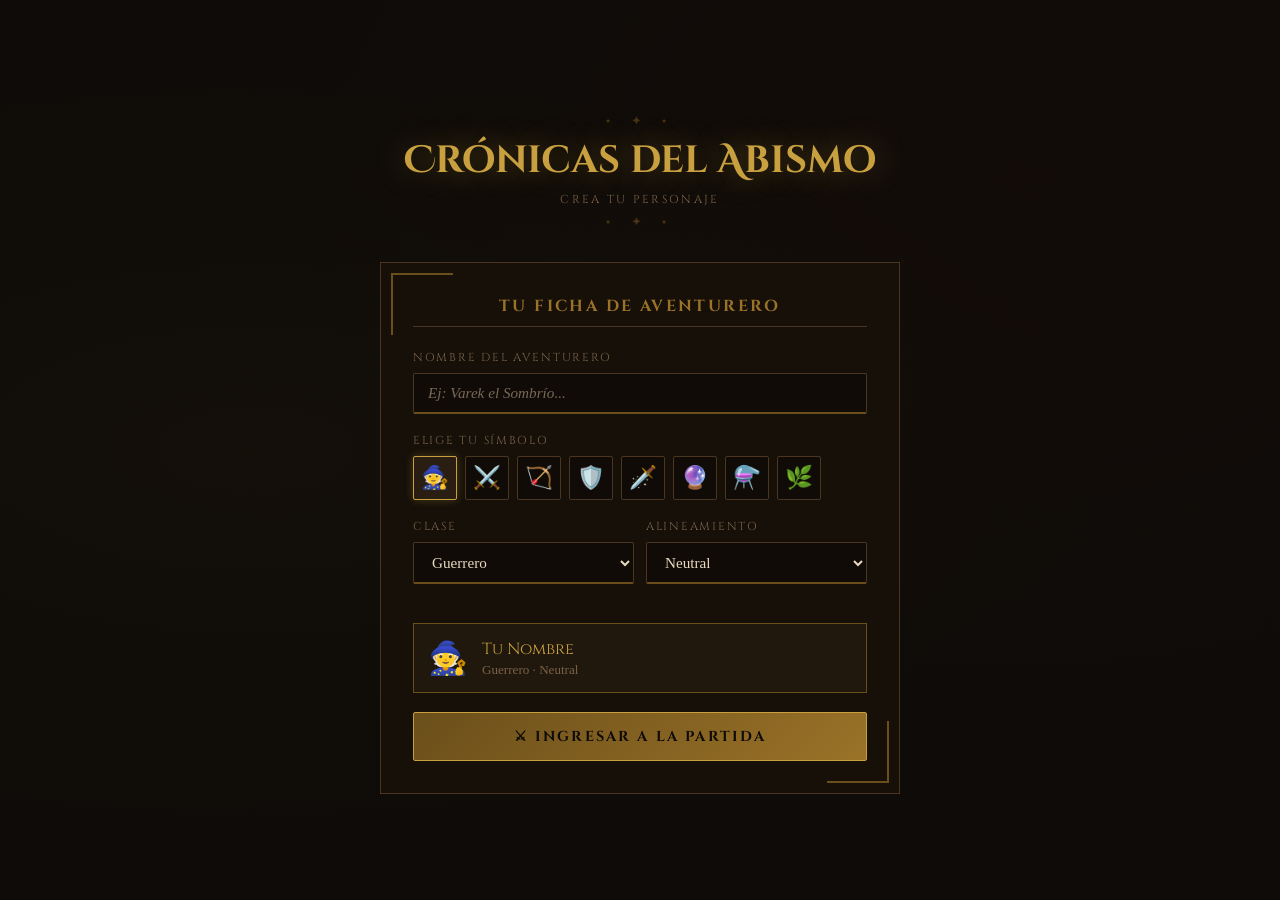
==== commit f92188b5: "Actualizar index.html" ====
--- a/template/index.html
+++ b/template/index.html
@@ -10,9 +10,9 @@
 <body>
 
 <!-- ══════════════════════════════════════
-     PANTALLA 1: FICHA DE PERSONAJE
+     PANTALLA A: CONFIGURAR SALA (primer jugador)
 ══════════════════════════════════════ -->
-<div id="screen-join" class="screen active">
+<div id="screen-config" class="screen">
   <div class="join-container">
     <div class="join-header">
       <div class="rune-line">⋆ ✦ ⋆</div>
@@ -20,18 +20,93 @@
       <p class="join-subtitle">AD&D · Dungeon Master Virtual · Multijugador</p>
       <div class="rune-line">⋆ ✦ ⋆</div>
     </div>
-
     <div class="join-card">
-      <h2 class="section-title">Crea tu Personaje</h2>
-
-      <!-- Nombre -->
+      <h2 class="section-title">Configurar la Sala</h2>
+      <p class="config-hint">Eres el primer aventurero. Configurá la partida antes de crear tu personaje.</p>
+
+      <div class="field-row">
+        <div class="field-group">
+          <label>Total de jugadores</label>
+          <select id="cfg-total">
+            <option value="2">2 jugadores</option>
+            <option value="3">3 jugadores</option>
+            <option value="4" selected>4 jugadores</option>
+          </select>
+        </div>
+        <div class="field-group">
+          <label>Jugadores humanos</label>
+          <select id="cfg-humans">
+            <option value="1" selected>1 humano</option>
+            <option value="2">2 humanos</option>
+            <option value="3">3 humanos</option>
+            <option value="4">4 humanos</option>
+          </select>
+        </div>
+      </div>
+
+      <div id="cfg-summary" class="config-summary">
+        <span id="cfg-summary-text">3 NPCs controlados por IA completarán la mesa</span>
+      </div>
+
+      <button id="btn-gen-npcs" class="btn-enter">
+        🔮 Generar compañeros de aventura
+      </button>
+      <div id="cfg-loading" class="loading" style="display:none">
+        El oráculo conjura a tus compañeros...
+      </div>
+    </div>
+  </div>
+</div>
+
+
+<!-- ══════════════════════════════════════
+     PANTALLA B: REVISAR / EDITAR NPCs
+══════════════════════════════════════ -->
+<div id="screen-npcs" class="screen">
+  <div class="join-container" style="max-width:640px">
+    <div class="join-header">
+      <div class="rune-line">⋆ ✦ ⋆</div>
+      <h1>Crónicas del Abismo</h1>
+      <div class="rune-line">⋆ ✦ ⋆</div>
+    </div>
+    <div class="join-card">
+      <h2 class="section-title">Tus Compañeros de Aventura</h2>
+      <p class="config-hint">El oráculo generó estos personajes. Podés editarlos antes de confirmar.</p>
+
+      <div id="npc-cards-list"></div>
+
+      <div style="display:flex; gap:10px; margin-top:1.2rem">
+        <button id="btn-regen" class="btn-secondary-action" style="flex:1">
+          🔄 Regenerar
+        </button>
+        <button id="btn-confirm-npcs" class="btn-enter" style="flex:2">
+          ✦ Confirmar compañeros
+        </button>
+      </div>
+    </div>
+  </div>
+</div>
+
+
+<!-- ══════════════════════════════════════
+     PANTALLA C: CREAR PERSONAJE PROPIO
+══════════════════════════════════════ -->
+<div id="screen-join" class="screen">
+  <div class="join-container">
+    <div class="join-header">
+      <div class="rune-line">⋆ ✦ ⋆</div>
+      <h1>Crónicas del Abismo</h1>
+      <p class="join-subtitle">Crea tu personaje</p>
+      <div class="rune-line">⋆ ✦ ⋆</div>
+    </div>
+    <div class="join-card">
+      <h2 class="section-title">Tu Ficha de Aventurero</h2>
+
       <div class="field-group">
         <label>Nombre del aventurero</label>
-        <input type="text" id="inp-name" maxlength="20"
-               placeholder="Ej: Varek el Sombrío...">
-      </div>
-
-      <!-- Avatar -->
+        <input type="text" id="inp-name" maxlength="20" placeholder="Ej: Varek el Sombrío...">
+      </div>
+
       <div class="field-group">
         <label>Elige tu símbolo</label>
         <div class="avatar-grid" id="avatar-grid">
@@ -46,55 +121,43 @@
         </div>
       </div>
 
-      <!-- Clase y Alineamiento en fila -->
       <div class="field-row">
         <div class="field-group">
           <label>Clase</label>
           <select id="inp-class">
-            <option>Guerrero</option>
-            <option>Mago</option>
-            <option>Clérigo</option>
-            <option>Ladrón</option>
-            <option>Paladín</option>
-            <option>Druida</option>
-            <option>Bardo</option>
-            <option>Explorador</option>
+            <option>Guerrero</option><option>Mago</option><option>Clérigo</option>
+            <option>Ladrón</option><option>Paladín</option><option>Druida</option>
+            <option>Bardo</option><option>Explorador</option>
           </select>
         </div>
         <div class="field-group">
           <label>Alineamiento</label>
           <select id="inp-alignment">
-            <option>Legal Bueno</option>
-            <option>Neutral Bueno</option>
-            <option>Caótico Bueno</option>
-            <option>Legal Neutral</option>
-            <option selected>Neutral</option>
-            <option>Caótico Neutral</option>
-            <option>Legal Malvado</option>
-            <option>Neutral Malvado</option>
+            <option>Legal Bueno</option><option>Neutral Bueno</option>
+            <option>Caótico Bueno</option><option>Legal Neutral</option>
+            <option selected>Neutral</option><option>Caótico Neutral</option>
+            <option>Legal Malvado</option><option>Neutral Malvado</option>
             <option>Caótico Malvado</option>
           </select>
         </div>
       </div>
 
-      <!-- Vista previa de la ficha -->
-      <div class="char-preview" id="char-preview">
+      <div class="char-preview">
         <span id="prev-avatar">🧙</span>
         <div class="prev-info">
           <span id="prev-name">Tu Nombre</span>
-          <span id="prev-sub">Mago · Neutral</span>
-        </div>
-      </div>
+          <span id="prev-sub">Guerrero · Neutral</span>
+        </div>
+      </div>
+
+      <!-- Si hay más humanos esperando -->
+      <div id="waiting-humans-note" style="display:none" class="config-hint"></div>
 
       <div id="join-error" class="error-msg" style="display:none"></div>
-
-      <button id="btn-join" class="btn-enter">
-        ⚔ Ingresar a la Partida
-      </button>
-
-      <!-- Jugadores ya conectados -->
+      <button id="btn-join" class="btn-enter">⚔ Ingresar a la Partida</button>
+
       <div id="players-waiting" class="players-waiting" style="display:none">
-        <p class="waiting-title">Aventureros en la sala:</p>
+        <p class="waiting-title">Ya en la sala:</p>
         <div id="waiting-list"></div>
       </div>
     </div>
@@ -103,46 +166,43 @@
 
 
 <!-- ══════════════════════════════════════
-     PANTALLA 2: SALA DE JUEGO
+     PANTALLA D: SALA DE JUEGO
 ══════════════════════════════════════ -->
 <div id="screen-game" class="screen">
   <div class="game-layout">
 
-    <!-- ── Columna izquierda: jugadores ── -->
     <aside class="sidebar">
       <div class="sidebar-header">
         <span class="sidebar-title">Aventureros</span>
       </div>
       <div id="players-list"></div>
-
       <div class="sidebar-footer">
-        <button id="btn-leave" class="btn-leave">Abandonar partida</button>
+        <button id="btn-leave" class="btn-leave">Abandonar</button>
       </div>
     </aside>
 
-    <!-- ── Columna central: chat ── -->
     <main class="game-main">
       <header class="game-header">
         <h1>Crónicas del Abismo</h1>
         <p class="game-subtitle">AD&D · Dungeon Master Virtual</p>
       </header>
 
-      <!-- Banner de turno -->
-      <div id="turn-banner" class="turn-banner">
-        <span id="turn-text">Esperando jugadores...</span>
-      </div>
-
-      <!-- Chat -->
+      <div id="turn-banner" class="turn-banner neutral">
+        <span id="turn-text">Esperando aventureros...</span>
+      </div>
+
       <div id="chat" class="chat-box">
         <div class="message gm">
-          Bienvenidos, aventureros. Soy vuestro Dungeon Master. La partida comenzará cuando estéis listos.
-        </div>
-      </div>
-
-      <!-- Audio del GM -->
-      <audio id="audioPlayer" style="display:none; width:100%; margin-top:8px;"></audio>
-
-      <!-- Área de input (solo activa en tu turno) -->
+          <span class="msg-avatar">🎭</span>
+          <div class="msg-body">
+            <span class="msg-sender" style="color:#C8A040">Dungeon Master</span>
+            <span class="msg-text">La partida comenzará en breve...</span>
+          </div>
+        </div>
+      </div>
+
+      <audio id="audioPlayer" style="display:none; width:100%; padding:0 1rem;"></audio>
+
       <div class="input-area">
         <div id="waiting-overlay" class="waiting-overlay">
           <span id="waiting-msg">⏳ Esperando tu turno...</span>
@@ -157,22 +217,208 @@
         </div>
       </div>
     </main>
+
   </div>
 </div>
 
 
 <script>
-// ═══════════════════════════════════════════
+// ═══════════════════════════════════════════════════════════════
 // ESTADO LOCAL
-// ═══════════════════════════════════════════
-let myPlayerId  = null;
-let myAvatar    = "🧙";
-let gameState   = { players: {}, turn_order: [], current_turn: 0 };
-const socket    = io();
-
-// ═══════════════════════════════════════════
-// PANTALLA DE INGRESO
-// ═══════════════════════════════════════════
+// ═══════════════════════════════════════════════════════════════
+let myPlayerId = null;
+let myAvatar   = "🧙";
+let cfgTotal   = 4;
+let cfgHumans  = 1;
+let pendingNpcs = [];   // NPCs generados pendientes de confirmación
+let gameState  = { players:{}, turn_order:[], current_turn:0, configured:false };
+
+const socket = io();
+
+// ═══════════════════════════════════════════════════════════════
+// UTILIDADES
+// ═══════════════════════════════════════════════════════════════
+function showScreen(name) {
+  document.querySelectorAll(".screen").forEach(s => s.classList.remove("active"));
+  document.getElementById(`screen-${name}`).classList.add("active");
+}
+
+function escHtml(str) {
+  return (str||"").replace(/[&<>]/g, m=>({'&':'&amp;','<':'&lt;','>':'&gt;'}[m]));
+}
+
+// ═══════════════════════════════════════════════════════════════
+// ARRANQUE: detectar si la sala ya fue configurada
+// ═══════════════════════════════════════════════════════════════
+async function detectScreen() {
+  const res  = await fetch("/api/state");
+  const data = await res.json();
+
+  if (!data.configured) {
+    showScreen("config");
+  } else {
+    const humanCount = Object.values(data.players).filter(p=>!p.is_npc).length;
+    const maxHumans  = data.max_humans || 1;
+    if (humanCount < maxHumans) {
+      // Hay lugar para más humanos — ir directo a crear personaje
+      showScreen("join");
+      loadWaiting(data);
+    } else {
+      // Sala llena de humanos — mostrar que se puede spectate (o error)
+      showScreen("join");
+      document.getElementById("join-error").textContent = "La sala ya está completa.";
+      document.getElementById("join-error").style.display = "block";
+      document.getElementById("btn-join").disabled = true;
+    }
+  }
+}
+detectScreen();
+
+// ═══════════════════════════════════════════════════════════════
+// PANTALLA A: CONFIGURAR SALA
+// ═══════════════════════════════════════════════════════════════
+const cfgTotalSel  = document.getElementById("cfg-total");
+const cfgHumansSel = document.getElementById("cfg-humans");
+const cfgSummary   = document.getElementById("cfg-summary-text");
+
+function updateCfgSummary() {
+  cfgTotal  = parseInt(cfgTotalSel.value);
+  cfgHumans = parseInt(cfgHumansSel.value);
+  if (cfgHumans > cfgTotal) {
+    cfgHumansSel.value = cfgTotal;
+    cfgHumans = cfgTotal;
+  }
+  const npcs = cfgTotal - cfgHumans;
+  if (npcs === 0) {
+    cfgSummary.textContent = "Mesa completa de jugadores humanos — sin NPCs.";
+  } else {
+    cfgSummary.textContent = `${npcs} NPC${npcs>1?"s":""} controlado${npcs>1?"s":""} por IA completarán la mesa.`;
+  }
+}
+cfgTotalSel.addEventListener("change", updateCfgSummary);
+cfgHumansSel.addEventListener("change", updateCfgSummary);
+updateCfgSummary();
+
+document.getElementById("btn-gen-npcs").addEventListener("click", async () => {
+  cfgTotal  = parseInt(cfgTotalSel.value);
+  cfgHumans = parseInt(cfgHumansSel.value);
+  const npcCount = cfgTotal - cfgHumans;
+
+  document.getElementById("cfg-loading").style.display = "block";
+  document.getElementById("btn-gen-npcs").disabled = true;
+
+  if (npcCount === 0) {
+    // Sin NPCs: configurar directo y pasar a crear personaje
+    await configureRoom(cfgHumans, []);
+    showScreen("join");
+    return;
+  }
+
+  const res  = await fetch("/api/generate_npcs", {
+    method: "POST",
+    headers: {"Content-Type":"application/json"},
+    body: JSON.stringify({ count: npcCount, max_humans: cfgHumans })
+  });
+  const data = await res.json();
+  pendingNpcs = data.npcs || [];
+
+  document.getElementById("cfg-loading").style.display = "none";
+  document.getElementById("btn-gen-npcs").disabled = false;
+
+  renderNpcCards();
+  showScreen("npcs");
+});
+
+// ═══════════════════════════════════════════════════════════════
+// PANTALLA B: REVISAR / EDITAR NPCs
+// ═══════════════════════════════════════════════════════════════
+const CLASSES = ["Guerrero","Mago","Clérigo","Ladrón","Paladín","Druida","Bardo","Explorador"];
+const ALIGNS  = ["Legal Bueno","Neutral Bueno","Caótico Bueno","Legal Neutral","Neutral",
+                 "Caótico Neutral","Legal Malvado","Neutral Malvado","Caótico Malvado"];
+const AVLIST  = ["🧙","⚔️","🏹","🛡️","🗡️","🔮","⚗️","🌿"];
+
+function renderNpcCards() {
+  const container = document.getElementById("npc-cards-list");
+  container.innerHTML = pendingNpcs.map((npc, i) => `
+    <div class="npc-edit-card" data-idx="${i}">
+      <div class="npc-edit-header">
+        <span class="npc-avatar-display">${escHtml(npc.avatar)}</span>
+        <select class="npc-av-sel" data-idx="${i}">
+          ${AVLIST.map(av=>`<option value="${av}" ${av===npc.avatar?"selected":""}>${av}</option>`).join("")}
+        </select>
+        <input class="npc-name-inp" type="text" maxlength="20"
+               value="${escHtml(npc.name)}" data-idx="${i}">
+      </div>
+      <div class="field-row" style="margin-top:8px">
+        <select class="npc-cls-sel" data-idx="${i}">
+          ${CLASSES.map(c=>`<option ${c===npc.cls?"selected":""}>${c}</option>`).join("")}
+        </select>
+        <select class="npc-ali-sel" data-idx="${i}">
+          ${ALIGNS.map(a=>`<option ${a===npc.alignment?"selected":""}>${a}</option>`).join("")}
+        </select>
+      </div>
+      <input class="npc-pers-inp" type="text" maxlength="80"
+             value="${escHtml(npc.personality)}" placeholder="Personalidad..."
+             data-idx="${i}" style="margin-top:8px">
+    </div>
+  `).join("");
+
+  // Sincronizar cambios en tiempo real
+  container.querySelectorAll(".npc-av-sel").forEach(el =>
+    el.addEventListener("change", e => {
+      const i = e.target.dataset.idx;
+      pendingNpcs[i].avatar = e.target.value;
+      container.querySelectorAll(".npc-avatar-display")[i].textContent = e.target.value;
+    })
+  );
+  container.querySelectorAll(".npc-name-inp").forEach(el =>
+    el.addEventListener("input", e => { pendingNpcs[e.target.dataset.idx].name = e.target.value; })
+  );
+  container.querySelectorAll(".npc-cls-sel").forEach(el =>
+    el.addEventListener("change", e => { pendingNpcs[e.target.dataset.idx].cls = e.target.value; })
+  );
+  container.querySelectorAll(".npc-ali-sel").forEach(el =>
+    el.addEventListener("change", e => { pendingNpcs[e.target.dataset.idx].alignment = e.target.value; })
+  );
+  container.querySelectorAll(".npc-pers-inp").forEach(el =>
+    el.addEventListener("input", e => { pendingNpcs[e.target.dataset.idx].personality = e.target.value; })
+  );
+}
+
+document.getElementById("btn-regen").addEventListener("click", async () => {
+  document.getElementById("btn-regen").disabled = true;
+  const res  = await fetch("/api/generate_npcs", {
+    method: "POST",
+    headers: {"Content-Type":"application/json"},
+    body: JSON.stringify({ count: pendingNpcs.length, max_humans: cfgHumans })
+  });
+  const data = await res.json();
+  pendingNpcs = data.npcs || [];
+  renderNpcCards();
+  document.getElementById("btn-regen").disabled = false;
+});
+
+document.getElementById("btn-confirm-npcs").addEventListener("click", async () => {
+  await configureRoom(cfgHumans, pendingNpcs);
+  showScreen("join");
+  if (cfgHumans > 1) {
+    const note = document.getElementById("waiting-humans-note");
+    note.textContent = `Esta partida espera ${cfgHumans} jugadores humanos. Compartí el link con tus compañeros.`;
+    note.style.display = "block";
+  }
+});
+
+async function configureRoom(maxHumans, npcs) {
+  await fetch("/api/configure", {
+    method: "POST",
+    headers: {"Content-Type":"application/json"},
+    body: JSON.stringify({ max_humans: maxHumans, npcs })
+  });
+}
+
+// ═══════════════════════════════════════════════════════════════
+// PANTALLA C: CREAR PERSONAJE
+// ═══════════════════════════════════════════════════════════════
 const inpName      = document.getElementById("inp-name");
 const inpClass     = document.getElementById("inp-class");
 const inpAlignment = document.getElementById("inp-alignment");
@@ -180,7 +426,6 @@
 const prevName     = document.getElementById("prev-name");
 const prevSub      = document.getElementById("prev-sub");
 
-// Selección de avatar
 document.getElementById("avatar-grid").addEventListener("click", e => {
   const btn = e.target.closest(".avatar-btn");
   if (!btn) return;
@@ -190,59 +435,48 @@
   prevAvatar.textContent = myAvatar;
 });
 
-// Preview en tiempo real
 [inpName, inpClass, inpAlignment].forEach(el => {
-  el.addEventListener("input", updatePreview);
+  el.addEventListener("input",  updatePreview);
   el.addEventListener("change", updatePreview);
 });
-
 function updatePreview() {
   prevName.textContent = inpName.value || "Tu Nombre";
   prevSub.textContent  = `${inpClass.value} · ${inpAlignment.value}`;
 }
 
-// Cargar jugadores esperando
-async function loadWaiting() {
-  const res  = await fetch("/api/state");
-  const data = await res.json();
+function loadWaiting(data) {
   const list = document.getElementById("waiting-list");
   const wrap = document.getElementById("players-waiting");
-
-  if (Object.keys(data.players).length > 0) {
+  const ps   = Object.values(data.players||{});
+  if (ps.length > 0) {
     wrap.style.display = "block";
-    list.innerHTML = Object.values(data.players).map(p =>
-      `<span class="waiting-player" style="color:${p.color}">${p.avatar} ${p.name} (${p.cls})</span>`
+    list.innerHTML = ps.map(p =>
+      `<span class="waiting-player" style="color:${p.color}">
+        ${p.avatar} ${escHtml(p.name)} (${escHtml(p.cls)})
+        ${p.is_npc ? '<span class="npc-badge">NPC</span>' : ""}
+      </span>`
     ).join("");
   }
 }
-loadWaiting();
-setInterval(loadWaiting, 5000);
-
-// Botón ingresar
+
 document.getElementById("btn-join").addEventListener("click", async () => {
   const name = inpName.value.trim();
-  if (!name) { showJoinError("Ingresá un nombre de aventurero."); return; }
+  if (!name) { showJoinError("Ingresá un nombre."); return; }
 
   const res  = await fetch("/api/join", {
     method:  "POST",
-    headers: { "Content-Type": "application/json" },
+    headers: {"Content-Type":"application/json"},
     body: JSON.stringify({
-      name,
-      avatar:    myAvatar,
+      name, avatar: myAvatar,
       alignment: inpAlignment.value,
-      cls:       inpClass.value
+      cls: inpClass.value
     })
   });
   const data = await res.json();
-
   if (data.error) { showJoinError(data.error); return; }
 
   myPlayerId = data.player_id;
-  gameState  = {
-    players:      data.players,
-    turn_order:   data.turn_order,
-    current_turn: data.current_turn
-  };
+  gameState  = { players: data.players, turn_order: data.turn_order, current_turn: data.current_turn };
 
   showScreen("game");
   socket.emit("join_room", {});
@@ -251,158 +485,20 @@
 
 function showJoinError(msg) {
   const el = document.getElementById("join-error");
-  el.textContent = msg;
-  el.style.display = "block";
-}
-
-// ═══════════════════════════════════════════
-// SALA DE JUEGO
-// ═══════════════════════════════════════════
-const chatDiv     = document.getElementById("chat");
-const actionInput = document.getElementById("actionInput");
-const sendBtn     = document.getElementById("sendBtn");
-const loadingDiv  = document.getElementById("loadingIndicator");
-const audioPlayer = document.getElementById("audioPlayer");
-
-// WebSocket: actualización del estado
-socket.on("game_update", data => {
-  if (data.players)      gameState.players      = data.players;
-  if (data.turn_order)   gameState.turn_order   = data.turn_order;
-  if (data.current_turn !== undefined) gameState.current_turn = data.current_turn;
-
-  if (data.chat_log) renderChatLog(data.chat_log);
-  renderGameState();
-});
-
-function renderGameState() {
-  renderPlayers();
-  renderTurnBanner();
-  renderInputState();
-}
-
-function renderPlayers() {
-  const list = document.getElementById("players-list");
-  if (!gameState.turn_order.length) {
-    list.innerHTML = '<p class="no-players">Nadie aún...</p>';
-    return;
-  }
-  list.innerHTML = gameState.turn_order.map((pid, idx) => {
-    const p       = gameState.players[pid];
-    if (!p) return "";
-    const isActive = idx === gameState.current_turn;
-    const isMe     = pid === myPlayerId;
-    return `
-      <div class="player-card ${isActive ? "active" : ""} ${isMe ? "me" : ""}">
-        <span class="player-avatar">${p.avatar}</span>
-        <div class="player-info">
-          <span class="player-name" style="color:${p.color}">${p.name}${isMe ? " (vos)" : ""}</span>
-          <span class="player-meta">${p.cls} · ${p.alignment}</span>
-        </div>
-        ${isActive ? '<span class="turn-indicator">◀ turno</span>' : ""}
-      </div>`;
-  }).join("");
-}
-
-function renderTurnBanner() {
-  const banner = document.getElementById("turn-banner");
-  const text   = document.getElementById("turn-text");
-
-  if (!gameState.turn_order.length) {
-    text.textContent = "Esperando aventureros...";
-    banner.className = "turn-banner neutral";
-    return;
-  }
-
-  const currentPid = gameState.turn_order[gameState.current_turn];
-  const p          = gameState.players[currentPid];
-  if (!p) return;
-
-  if (currentPid === myPlayerId) {
-    text.textContent = "⚔ ¡Es tu turno, aventurero!";
-    banner.className = "turn-banner my-turn";
-  } else {
-    text.textContent = `⏳ Turno de ${p.avatar} ${p.name}`;
-    banner.className = "turn-banner other-turn";
-  }
-}
-
-function renderInputState() {
-  if (!gameState.turn_order.length) return;
-  const currentPid = gameState.turn_order[gameState.current_turn];
-  const isMyTurn   = currentPid === myPlayerId;
-  const overlay    = document.getElementById("waiting-overlay");
-  const waitMsg    = document.getElementById("waiting-msg");
-
-  if (isMyTurn) {
-    overlay.style.display = "none";
-    actionInput.disabled  = false;
-    sendBtn.disabled      = false;
-    actionInput.focus();
-  } else {
-    const p = gameState.players[currentPid];
-    waitMsg.textContent = p
-      ? `⏳ Esperando a ${p.avatar} ${p.name}...`
-      : "⏳ Esperando turno...";
-    overlay.style.display = "flex";
-    actionInput.disabled  = true;
-    sendBtn.disabled      = true;
-  }
-}
-
-function renderChatLog(log) {
-  chatDiv.innerHTML = "";
-  log.forEach(msg => {
-    const div = document.createElement("div");
-    div.className = `message ${msg.type}`;
-
-    const safeText = (msg.text || "")
-      .replace(/[&<>]/g, m => ({"&":"&amp;","<":"&lt;",">":"&gt;"}[m]))
-      .replace(/\n/g, "<br>");
-
-    div.innerHTML = `
-      <span class="msg-avatar">${msg.avatar}</span>
-      <div class="msg-body">
-        <span class="msg-sender" style="color:${msg.color}">${msg.sender}</span>
-        <span class="msg-text">${safeText}</span>
-      </div>`;
-    chatDiv.appendChild(div);
-  });
-  chatDiv.scrollTop = chatDiv.scrollHeight;
-}
-
-// Enviar acción
-async function sendAction() {
-  const action = actionInput.value.trim();
-  if (!action || !myPlayerId) return;
-
-  actionInput.value    = "";
-  actionInput.disabled = true;
-  sendBtn.disabled     = true;
-  loadingDiv.style.display = "block";
-
-  try {
-    const res  = await fetch("/api/action", {
-      method:  "POST",
-      headers: { "Content-Type": "application/json" },
-      body: JSON.stringify({ player_id: myPlayerId, action })
-    });
-    const data = await res.json();
-    if (data.error) throw new Error(data.error);
-
-    // Audio del GM
-    if (data.audio_base64) {
-      audioPlayer.src          = "data:audio/mpeg;base64," + data.audio_base64;
-      audioPlayer.style.display = "block";
-      audioPlayer.play().catch(() => {});
-    }
-  } catch (err) {
+  el.textContent    = msg;
+  el.style.display  = "block";
+}
+
+// ═══════════════════════════════════════════════════════════════
+// PANTALLA D: SALA DE JUEGO
+// ═══════════════════════════════════════════════════════════════
     const div = document.createElement("div");
     div.className = "message system";
-    div.innerHTML = `<span class="msg-avatar">⚠️</span><div class="msg-body"><span class="msg-text">${err.message}</span></div>`;
+    div.innerHTML = `<span class="msg-avatar">⚠️</span>
+      <div class="msg-body"><span class="msg-text">${escHtml(err.message)}</span></div>`;
     chatDiv.appendChild(div);
   } finally {
     loadingDiv.style.display = "none";
-    // El estado se actualiza por WebSocket
   }
 }
 
@@ -411,26 +507,18 @@
   if (e.key === "Enter" && !e.shiftKey) { e.preventDefault(); sendAction(); }
 });
 
-// Abandonar partida
 document.getElementById("btn-leave").addEventListener("click", async () => {
   if (!confirm("¿Abandonar la partida?")) return;
-  await fetch("/api/leave", {
-    method:  "POST",
-    headers: { "Content-Type": "application/json" },
-    body: JSON.stringify({ player_id: myPlayerId })
-  });
+  if (myPlayerId) {
+    await fetch("/api/leave", {
+      method:  "POST",
+      headers: {"Content-Type":"application/json"},
+      body: JSON.stringify({ player_id: myPlayerId })
+    });
+  }
   myPlayerId = null;
-  showScreen("join");
-  loadWaiting();
-});
-
-// ═══════════════════════════════════════════
-// UTILIDADES
-// ═══════════════════════════════════════════
-function showScreen(name) {
-  document.querySelectorAll(".screen").forEach(s => s.classList.remove("active"));
-  document.getElementById(`screen-${name}`).classList.add("active");
-}
+  location.reload();
+});
 </script>
 </body>
-</html>
+</html>
--- a/static/style.css
+++ b/static/style.css
@@ -19,337 +19,754 @@
   --text-bright:   #E8D9C0;
   --text-mid:      #B09878;
   --text-dim:      #786858;
-}
-
-* {
-  box-sizing: border-box;
-  margin: 0;
-  padding: 0;
-}
+  --green-ok:      #2A6B3A;
+}
+
+* { box-sizing: border-box; margin: 0; padding: 0; }
 
 body {
   font-family: 'IM Fell English', Georgia, serif;
   background-color: var(--bg-void);
   background-image:
     radial-gradient(ellipse at 20% 50%, rgba(106,79,26,0.06) 0%, transparent 60%),
-    radial-gradient(ellipse at 80% 20%, rgba(107,42,30,0.05) 0%, transparent 50%),
-    url("data:image/svg+xml,%3Csvg xmlns='http://www.w3.org/2000/svg' width='300' height='300'%3E%3Cfilter id='n'%3E%3CfeTurbulence type='fractalNoise' baseFrequency='0.75' numOctaves='4' stitchTiles='stitch'/%3E%3CfeColorMatrix type='saturate' values='0'/%3E%3C/filter%3E%3Crect width='300' height='300' filter='url(%23n)' opacity='0.03'/%3E%3C/svg%3E");
+    radial-gradient(ellipse at 80% 20%, rgba(107,42,30,0.05) 0%, transparent 50%);
   color: var(--text-bright);
   min-height: 100vh;
+}
+
+/* ═══════════════════════════════════════
+   SCREENS
+═══════════════════════════════════════ */
+.screen { display: none; }
+.screen.active { display: block; }
+
+/* ═══════════════════════════════════════
+   PANTALLA DE INGRESO
+═══════════════════════════════════════ */
+#screen-join {
+  min-height: 100vh;
+  display: flex;
+  align-items: center;
+  justify-content: center;
   padding: 24px 16px;
 }
-
-/* ─── CONTENEDOR ─── */
-.container {
-  max-width: 860px;
-  margin: 0 auto;
+#screen-join.active { display: flex; }
+
+.join-container {
+  width: 100%;
+  max-width: 520px;
+}
+
+.join-header {
+  text-align: center;
+  margin-bottom: 2rem;
+}
+
+.join-header h1 {
+  font-family: 'Cinzel Decorative', serif;
+  font-size: clamp(1.6rem, 5vw, 2.4rem);
+  color: var(--gold-bright);
+  text-shadow: 0 0 30px rgba(200,160,64,0.4);
+  margin: 0.4rem 0;
+}
+
+.join-subtitle {
+  font-family: 'Cinzel', serif;
+  font-size: 0.72rem;
+  color: var(--parchment-dim);
+  letter-spacing: 0.2em;
+  text-transform: uppercase;
+}
+
+.rune-line {
+  color: var(--gold-dark);
+  font-size: 0.8rem;
+  letter-spacing: 0.6em;
+  opacity: 0.6;
+  margin: 0.4rem 0;
+}
+
+.join-card {
   background: var(--bg-deep);
   border: 1px solid var(--border-rune);
-  border-radius: 4px;
-  padding: 0;
-  box-shadow:
-    0 0 60px rgba(0,0,0,0.8),
-    0 0 120px rgba(0,0,0,0.5),
-    inset 0 0 40px rgba(0,0,0,0.4);
+  padding: 2rem;
   position: relative;
-  overflow: hidden;
-}
-
-/* esquinas ornamentales */
-.container::before,
-.container::after {
+}
+
+/* esquinas */
+.join-card::before, .join-card::after {
   content: '';
   position: absolute;
-  width: 80px;
-  height: 80px;
+  width: 60px; height: 60px;
   border-color: var(--gold-dark);
   border-style: solid;
-  z-index: 2;
   pointer-events: none;
 }
-.container::before {
-  top: 12px; left: 12px;
-  border-width: 2px 0 0 2px;
-}
-.container::after {
-  bottom: 12px; right: 12px;
-  border-width: 0 2px 2px 0;
-}
-
-/* ─── HEADER ─── */
-header {
+.join-card::before { top: 10px; left: 10px; border-width: 2px 0 0 2px; }
+.join-card::after  { bottom: 10px; right: 10px; border-width: 0 2px 2px 0; }
+
+.section-title {
+  font-family: 'Cinzel', serif;
+  font-size: 1rem;
+  color: var(--gold-mid);
+  letter-spacing: 0.15em;
+  text-transform: uppercase;
   text-align: center;
-  padding: 2.5rem 2rem 2rem;
+  margin-bottom: 1.4rem;
+  padding-bottom: 0.6rem;
+  border-bottom: 1px solid var(--border-rune);
+}
+
+.field-group {
+  margin-bottom: 1.2rem;
+}
+
+.field-group label {
+  display: block;
+  font-family: 'Cinzel', serif;
+  font-size: 0.72rem;
+  color: var(--parchment-dim);
+  letter-spacing: 0.15em;
+  text-transform: uppercase;
+  margin-bottom: 0.5rem;
+}
+
+.field-row {
+  display: flex;
+  gap: 12px;
+}
+.field-row .field-group { flex: 1; }
+
+input[type="text"], select {
+  width: 100%;
+  padding: 10px 14px;
+  background: rgba(15,10,5,0.8);
+  border: 1px solid var(--border-rune);
+  border-bottom: 2px solid var(--gold-dark);
+  color: var(--text-bright);
+  font-family: 'IM Fell English', serif;
+  font-size: 0.95rem;
+  border-radius: 2px;
+  transition: border-color 0.2s, box-shadow 0.2s;
+}
+input[type="text"]::placeholder { color: var(--text-dim); font-style: italic; }
+input[type="text"]:focus, select:focus {
+  outline: none;
+  border-color: var(--gold-mid);
+  box-shadow: 0 0 10px rgba(200,160,64,0.1);
+}
+select option { background: #1F160D; }
+
+/* Grid de avatares */
+.avatar-grid {
+  display: flex;
+  gap: 8px;
+  flex-wrap: wrap;
+}
+
+.avatar-btn {
+  width: 44px; height: 44px;
+  background: rgba(15,10,5,0.8);
+  border: 1px solid var(--border-rune);
+  border-radius: 2px;
+  font-size: 1.4rem;
+  cursor: pointer;
+  transition: all 0.15s;
+  display: flex; align-items: center; justify-content: center;
+}
+.avatar-btn:hover  { border-color: var(--gold-mid); background: var(--bg-raised); }
+.avatar-btn.selected {
+  border-color: var(--gold-bright);
+  background: var(--bg-raised);
+  box-shadow: 0 0 8px rgba(200,160,64,0.3);
+}
+
+/* Preview de ficha */
+.char-preview {
+  display: flex;
+  align-items: center;
+  gap: 14px;
+  padding: 14px;
+  background: rgba(42,30,18,0.5);
+  border: 1px solid var(--gold-dark);
+  margin: 1.2rem 0;
+}
+.char-preview > span { font-size: 2rem; }
+.prev-info { display: flex; flex-direction: column; gap: 2px; }
+#prev-name { font-family: 'Cinzel', serif; font-size: 1rem; color: var(--gold-bright); }
+#prev-sub  { font-size: 0.82rem; color: var(--parchment-dim); }
+
+.error-msg {
+  background: rgba(107,42,30,0.3);
+  border: 1px solid var(--red-blood);
+  color: var(--red-ember);
+  padding: 10px 14px;
+  font-size: 0.88rem;
+  margin-bottom: 1rem;
+  font-style: italic;
+}
+
+.btn-enter {
+  width: 100%;
+  padding: 14px;
+  background: linear-gradient(135deg, var(--gold-dark), var(--gold-mid));
+  border: 1px solid var(--gold-bright);
+  color: var(--bg-void);
+  font-family: 'Cinzel', serif;
+  font-size: 0.9rem;
+  font-weight: 700;
+  letter-spacing: 0.15em;
+  text-transform: uppercase;
+  cursor: pointer;
+  border-radius: 2px;
+  transition: all 0.2s;
+}
+.btn-enter:hover {
+  background: linear-gradient(135deg, var(--gold-mid), var(--gold-bright));
+  box-shadow: 0 0 20px rgba(200,160,64,0.25);
+}
+
+.players-waiting {
+  margin-top: 1.4rem;
+  padding-top: 1rem;
+  border-top: 1px solid var(--border-rune);
+}
+.waiting-title {
+  font-family: 'Cinzel', serif;
+  font-size: 0.72rem;
+  color: var(--parchment-dim);
+  letter-spacing: 0.15em;
+  text-transform: uppercase;
+  margin-bottom: 0.6rem;
+}
+.waiting-player {
+  display: inline-block;
+  margin: 3px 6px 3px 0;
+  font-size: 0.88rem;
+}
+
+/* ═══════════════════════════════════════
+   SALA DE JUEGO
+═══════════════════════════════════════ */
+#screen-game.active {
+  display: block;
+  min-height: 100vh;
+}
+
+.game-layout {
+  display: flex;
+  min-height: 100vh;
+}
+
+/* ── Sidebar ── */
+.sidebar {
+  width: 220px;
+  min-width: 180px;
+  background: var(--bg-deep);
+  border-right: 1px solid var(--border-rune);
+  display: flex;
+  flex-direction: column;
+  flex-shrink: 0;
+}
+
+.sidebar-header {
+  padding: 1.2rem 1rem 0.8rem;
+  border-bottom: 1px solid var(--border-rune);
+  text-align: center;
+}
+.sidebar-title {
+  font-family: 'Cinzel', serif;
+  font-size: 0.72rem;
+  color: var(--gold-mid);
+  letter-spacing: 0.2em;
+  text-transform: uppercase;
+}
+
+#players-list {
+  flex: 1;
+  padding: 0.8rem;
+  display: flex;
+  flex-direction: column;
+  gap: 8px;
+  overflow-y: auto;
+}
+
+.player-card {
+  display: flex;
+  align-items: center;
+  gap: 8px;
+  padding: 10px 8px;
+  background: rgba(15,10,5,0.5);
+  border: 1px solid var(--border-rune);
+  border-radius: 2px;
+  transition: all 0.2s;
+  position: relative;
+}
+.player-card.active {
+  border-color: var(--gold-mid);
+  background: rgba(42,30,18,0.7);
+  box-shadow: 0 0 10px rgba(200,160,64,0.15);
+}
+.player-card.me {
+  border-left: 3px solid var(--gold-bright);
+}
+.player-avatar { font-size: 1.4rem; line-height: 1; }
+.player-info { display: flex; flex-direction: column; gap: 2px; flex: 1; min-width: 0; }
+.player-name {
+  font-family: 'Cinzel', serif;
+  font-size: 0.78rem;
+  font-weight: 600;
+  white-space: nowrap;
+  overflow: hidden;
+  text-overflow: ellipsis;
+}
+.player-meta { font-size: 0.68rem; color: var(--text-dim); }
+.turn-indicator {
+  font-size: 0.65rem;
+  color: var(--gold-bright);
+  font-family: 'Cinzel', serif;
+  white-space: nowrap;
+}
+.no-players { font-size: 0.82rem; color: var(--text-dim); font-style: italic; text-align: center; padding: 1rem 0; }
+
+.sidebar-footer {
+  padding: 0.8rem;
+  border-top: 1px solid var(--border-rune);
+}
+.btn-leave {
+  width: 100%;
+  padding: 8px;
+  background: transparent;
+  border: 1px solid var(--red-blood);
+  color: var(--parchment-dim);
+  font-family: 'Cinzel', serif;
+  font-size: 0.7rem;
+  letter-spacing: 0.1em;
+  text-transform: uppercase;
+  cursor: pointer;
+  border-radius: 2px;
+  transition: all 0.2s;
+}
+.btn-leave:hover { background: rgba(107,42,30,0.2); color: var(--text-bright); border-color: var(--red-ember); }
+
+/* ── Main ── */
+.game-main {
+  flex: 1;
+  display: flex;
+  flex-direction: column;
+  min-width: 0;
+  padding: 0;
+}
+
+.game-header {
+  text-align: center;
+  padding: 1.4rem 1rem 1rem;
+  border-bottom: 1px solid var(--border-rune);
   background: linear-gradient(180deg, rgba(30,18,8,1) 0%, rgba(22,14,7,0) 100%);
   position: relative;
 }
-
-header::before {
+.game-header::before {
   content: '⋆ ✦ ⋆';
   display: block;
   color: var(--gold-dark);
-  font-size: 0.8rem;
-  letter-spacing: 0.8em;
-  margin-bottom: 0.8rem;
-  opacity: 0.7;
-}
-
-header::after {
-  content: '';
-  display: block;
-  height: 1px;
-  background: linear-gradient(90deg, transparent, var(--gold-dark), var(--gold-mid), var(--gold-dark), transparent);
-  margin-top: 1.8rem;
+  font-size: 0.7rem;
+  letter-spacing: 0.6em;
   opacity: 0.6;
-}
-
-h1 {
-  font-family: 'Cinzel Decorative', 'Cinzel', serif;
-  font-size: clamp(1.3rem, 3.5vw, 2rem);
-  font-weight: 700;
+  margin-bottom: 0.4rem;
+}
+.game-header h1 {
+  font-family: 'Cinzel Decorative', serif;
+  font-size: clamp(1rem, 2.5vw, 1.6rem);
   color: var(--gold-bright);
-  letter-spacing: 0.08em;
-  text-shadow:
-    0 0 20px rgba(200,160,64,0.4),
-    0 0 60px rgba(200,160,64,0.15);
-  line-height: 1.3;
-}
-
-.subtitle {
-  font-family: 'Cinzel', serif;
-  font-size: 0.78rem;
-  color: var(--parchment-dim);
-  letter-spacing: 0.25em;
-  text-transform: uppercase;
-  margin-top: 0.5rem;
-  font-style: normal;
-}
-
-/* ─── CHAT BOX ─── */
+  text-shadow: 0 0 20px rgba(200,160,64,0.35);
+}
+.game-subtitle {
+  font-family: 'Cinzel', serif;
+  font-size: 0.68rem;
+  color: var(--parchment-dim);
+  letter-spacing: 0.2em;
+  text-transform: uppercase;
+  margin-top: 0.2rem;
+}
+
+/* Banner de turno */
+.turn-banner {
+  padding: 10px 1.5rem;
+  text-align: center;
+  font-family: 'Cinzel', serif;
+  font-size: 0.82rem;
+  letter-spacing: 0.1em;
+  border-bottom: 1px solid var(--border-rune);
+  transition: all 0.3s;
+}
+.turn-banner.my-turn {
+  background: rgba(42,107,58,0.25);
+  border-color: var(--green-ok);
+  color: #7CCC8E;
+}
+.turn-banner.other-turn {
+  background: rgba(42,30,18,0.4);
+  color: var(--parchment-dim);
+}
+.turn-banner.neutral {
+  background: transparent;
+  color: var(--text-dim);
+}
+
+/* Chat */
 .chat-box {
+  flex: 1;
   background:
-    linear-gradient(180deg, rgba(14,11,8,0.6) 0%, rgba(26,18,10,0.4) 100%),
     repeating-linear-gradient(
       0deg,
-      transparent,
-      transparent 28px,
-      rgba(74,53,32,0.06) 28px,
-      rgba(74,53,32,0.06) 29px
+      transparent, transparent 28px,
+      rgba(74,53,32,0.04) 28px, rgba(74,53,32,0.04) 29px
     );
-  margin: 0 1.5rem;
-  border: 1px solid var(--border-rune);
-  border-radius: 2px;
-  padding: 1.2rem;
-  height: 420px;
+  padding: 1rem;
   overflow-y: auto;
   display: flex;
   flex-direction: column;
-  gap: 14px;
+  gap: 12px;
+  min-height: 300px;
+  max-height: calc(100vh - 320px);
   scrollbar-width: thin;
   scrollbar-color: var(--gold-dark) var(--bg-void);
 }
-
-.chat-box::-webkit-scrollbar { width: 6px; }
+.chat-box::-webkit-scrollbar { width: 5px; }
 .chat-box::-webkit-scrollbar-track { background: var(--bg-void); }
-.chat-box::-webkit-scrollbar-thumb { background: var(--gold-dark); border-radius: 3px; }
-
-/* ─── MENSAJES ─── */
+.chat-box::-webkit-scrollbar-thumb { background: var(--gold-dark); }
+
+/* Mensajes */
 .message {
-  padding: 12px 16px;
-  max-width: 88%;
-  line-height: 1.65;
+  display: flex;
+  gap: 10px;
+  align-items: flex-start;
+  max-width: 92%;
+  animation: fadeIn 0.25s ease;
+}
+@keyframes fadeIn { from { opacity: 0; transform: translateY(4px); } to { opacity: 1; } }
+
+.message.gm    { align-self: flex-start; }
+.message.player { align-self: flex-end; flex-direction: row-reverse; }
+.message.system { align-self: center; max-width: 80%; }
+
+.msg-avatar { font-size: 1.2rem; line-height: 1; flex-shrink: 0; margin-top: 2px; }
+
+.msg-body {
+  display: flex;
+  flex-direction: column;
+  gap: 3px;
+}
+.msg-sender {
+  font-family: 'Cinzel', serif;
+  font-size: 0.7rem;
+  letter-spacing: 0.08em;
+  text-transform: uppercase;
+}
+.msg-text {
+  display: block;
+  padding: 10px 14px;
+  border-radius: 2px;
+  line-height: 1.6;
+  font-size: 0.93rem;
   word-wrap: break-word;
-  font-size: 0.97rem;
-  position: relative;
-}
-
-/* GM — narración del Dungeon Master */
-.message.gm {
+}
+
+.message.gm .msg-text {
   background: linear-gradient(135deg, rgba(42,30,18,0.9), rgba(30,20,10,0.9));
   border: 1px solid var(--gold-dark);
   border-left: 3px solid var(--gold-mid);
-  align-self: flex-start;
   color: var(--parchment);
   font-style: italic;
-  clip-path: polygon(0 0, calc(100% - 10px) 0, 100% 10px, 100% 100%, 10px 100%, 0 calc(100% - 10px));
-}
-
-.message.gm::before {
-  content: '🎭';
-  position: absolute;
-  top: -10px;
-  left: 10px;
-  font-size: 0.75rem;
-  background: var(--bg-deep);
-  padding: 0 4px;
-  font-style: normal;
-}
-
-/* Jugador */
-.message.player {
-  background: linear-gradient(135deg, rgba(37,28,22,0.95), rgba(28,20,14,0.95));
+}
+.message.player .msg-text {
+  background: rgba(37,28,22,0.95);
   border: 1px solid var(--grey-stone);
   border-right: 3px solid var(--grey-fog);
-  align-self: flex-end;
   color: var(--text-bright);
-  font-style: normal;
-  clip-path: polygon(10px 0, 100% 0, 100% calc(100% - 10px), calc(100% - 10px) 100%, 0 100%, 0 10px);
-}
-
-.message.player::before {
-  content: '⚔️';
+}
+.message.system .msg-text {
+  background: rgba(42,30,18,0.4);
+  border: 1px solid var(--border-rune);
+  color: var(--text-dim);
+  font-style: italic;
+  font-size: 0.82rem;
+}
+
+/* Input area */
+.input-area {
+  padding: 1rem 1rem 1.2rem;
+  border-top: 1px solid var(--border-rune);
+  position: relative;
+}
+
+.waiting-overlay {
   position: absolute;
-  top: -10px;
-  right: 10px;
-  font-size: 0.75rem;
-  background: var(--bg-deep);
-  padding: 0 4px;
-}
-
-/* Sistema */
-.message.system {
-  background: rgba(107,42,30,0.2);
-  border: 1px solid var(--red-blood);
-  color: var(--red-ember);
-  font-style: italic;
-  font-size: 0.88rem;
-  align-self: center;
-  text-align: center;
-  max-width: 70%;
-}
-
-/* ─── ÁREA DE INPUT ─── */
-.input-area {
-  padding: 1.2rem 1.5rem 1.8rem;
-}
-
-/* separador */
-.input-area::before {
-  content: '— ✦ —';
-  display: block;
-  text-align: center;
-  color: var(--gold-dark);
-  font-size: 0.75rem;
-  letter-spacing: 0.4em;
-  margin-bottom: 1rem;
-  opacity: 0.5;
+  inset: 0;
+  background: rgba(14,11,8,0.75);
+  display: flex;
+  align-items: center;
+  justify-content: center;
+  z-index: 10;
+  backdrop-filter: blur(2px);
+}
+#waiting-msg {
+  font-family: 'Cinzel', serif;
+  font-size: 0.82rem;
+  color: var(--parchment-dim);
+  letter-spacing: 0.15em;
+  animation: flicker 2s ease-in-out infinite;
 }
 
 textarea {
   width: 100%;
-  padding: 14px 18px;
+  padding: 12px 16px;
   background: rgba(15,10,5,0.8);
   border: 1px solid var(--border-rune);
   border-bottom: 2px solid var(--gold-dark);
   border-radius: 2px;
   color: var(--text-bright);
-  font-family: 'IM Fell English', Georgia, serif;
-  font-size: 1rem;
+  font-family: 'IM Fell English', serif;
+  font-size: 0.95rem;
   line-height: 1.5;
   resize: vertical;
-  min-height: 64px;
-  transition: border-color 0.25s, box-shadow 0.25s;
-}
-
-textarea::placeholder {
-  color: var(--text-dim);
-  font-style: italic;
-}
-
+  min-height: 60px;
+  transition: border-color 0.2s, box-shadow 0.2s;
+}
+textarea::placeholder { color: var(--text-dim); font-style: italic; }
 textarea:focus {
   outline: none;
   border-color: var(--gold-mid);
-  border-bottom-color: var(--gold-bright);
-  box-shadow: 0 0 12px rgba(200,160,64,0.12), inset 0 0 8px rgba(0,0,0,0.3);
-}
-
-/* ─── BOTONES ─── */
-.action-buttons {
-  display: flex;
-  gap: 10px;
-  margin-top: 12px;
-}
-
-button {
-  font-family: 'Cinzel', serif;
+  box-shadow: 0 0 12px rgba(200,160,64,0.1);
+}
+textarea:disabled { opacity: 0.4; cursor: not-allowed; }
+
+.action-buttons { display: flex; gap: 10px; margin-top: 10px; }
+
+button { font-family: 'Cinzel', serif; cursor: pointer; border-radius: 2px; transition: all 0.2s; }
+
+.btn-primary {
+  flex: 1;
+  padding: 11px 20px;
+  background: linear-gradient(135deg, var(--gold-dark), var(--gold-mid));
+  border: 1px solid var(--gold-bright);
+  color: var(--bg-void);
   font-size: 0.82rem;
+  font-weight: 700;
+  letter-spacing: 0.1em;
+  text-transform: uppercase;
+}
+.btn-primary:hover { background: linear-gradient(135deg, var(--gold-mid), var(--gold-bright)); box-shadow: 0 0 16px rgba(200,160,64,0.25); }
+.btn-primary:disabled { opacity: 0.4; cursor: not-allowed; box-shadow: none; }
+
+.loading {
+  margin-top: 10px;
+  text-align: center;
+  color: var(--gold-mid);
+  font-family: 'Cinzel', serif;
+  font-size: 0.78rem;
+  letter-spacing: 0.2em;
+  text-transform: uppercase;
+  animation: flicker 2s ease-in-out infinite;
+}
+@keyframes flicker { 0%,100% { opacity: 0.9; } 50% { opacity: 0.35; } }
+
+/* ═══════════════════════════════════════
+   RESPONSIVE
+═══════════════════════════════════════ */
+@media (max-width: 640px) {
+  .game-layout { flex-direction: column; }
+  .sidebar {
+    width: 100%;
+    border-right: none;
+    border-bottom: 1px solid var(--border-rune);
+  }
+  #players-list { flex-direction: row; flex-wrap: wrap; padding: 0.5rem; }
+  .player-card { flex: 1; min-width: 130px; }
+  .chat-box { max-height: 45vh; }
+  .field-row { flex-direction: column; }
+  .sidebar-footer { display: none; }
+}
+
+@media (prefers-reduced-motion: reduce) {
+  .loading, #waiting-msg { animation: none; }
+  .message { animation: none; }
+}
+
+/* ═══════════════════════════════════════
+   CONFIGURACIÓN DE SALA
+═══════════════════════════════════════ */
+.config-hint {
+  font-size: 0.85rem;
+  color: var(--parchment-dim);
+  font-style: italic;
+  text-align: center;
+  margin-bottom: 1.2rem;
+  line-height: 1.5;
+}
+
+.config-summary {
+  background: rgba(42,30,18,0.5);
+  border: 1px solid var(--gold-dark);
+  padding: 10px 14px;
+  margin: 1rem 0;
+  text-align: center;
+  font-family: 'Cinzel', serif;
+  font-size: 0.8rem;
+  color: var(--gold-mid);
+  letter-spacing: 0.05em;
+}
+
+.btn-secondary-action {
+  padding: 11px 16px;
+  background: transparent;
+  border: 1px solid var(--border-rune);
+  color: var(--parchment-dim);
+  font-family: 'Cinzel', serif;
+  font-size: 0.8rem;
   font-weight: 600;
   letter-spacing: 0.1em;
   text-transform: uppercase;
-  padding: 11px 20px;
-  border: 1px solid;
-  border-radius: 2px;
   cursor: pointer;
+  border-radius: 2px;
   transition: all 0.2s;
-  position: relative;
-  overflow: hidden;
-}
-
-.btn-primary {
-  background: linear-gradient(135deg, var(--gold-dark), var(--gold-mid));
-  border-color: var(--gold-bright);
+}
+.btn-secondary-action:hover {
+  border-color: var(--gold-dark);
+  color: var(--text-bright);
+  background: rgba(42,30,18,0.4);
+}
+
+/* ═══════════════════════════════════════
+   EDICIÓN DE NPCs
+═══════════════════════════════════════ */
+.npc-edit-card {
+  background: rgba(15,10,5,0.6);
+  border: 1px solid var(--border-rune);
+  padding: 14px;
+  margin-bottom: 12px;
+  border-radius: 2px;
+}
+
+.npc-edit-header {
+  display: flex;
+  align-items: center;
+  gap: 10px;
+}
+
+.npc-avatar-display {
+  font-size: 1.6rem;
+  line-height: 1;
+  flex-shrink: 0;
+}
+
+.npc-av-sel {
+  width: 64px !important;
+  padding: 6px 4px !important;
+  font-size: 1rem !important;
+  flex-shrink: 0;
+}
+
+.npc-name-inp {
+  flex: 1;
+  padding: 8px 12px;
+  background: rgba(15,10,5,0.8);
+  border: 1px solid var(--border-rune);
+  border-bottom: 2px solid var(--gold-dark);
+  color: var(--text-bright);
+  font-family: 'IM Fell English', serif;
+  font-size: 0.95rem;
+  border-radius: 2px;
+}
+.npc-name-inp:focus { outline: none; border-color: var(--gold-mid); }
+
+.npc-cls-sel, .npc-ali-sel {
+  flex: 1;
+}
+
+.npc-pers-inp {
+  width: 100%;
+  padding: 8px 12px;
+  background: rgba(15,10,5,0.6);
+  border: 1px solid var(--border-rune);
+  border-bottom: 1px solid var(--border-rune);
+  color: var(--text-mid);
+  font-family: 'IM Fell English', serif;
+  font-size: 0.85rem;
+  font-style: italic;
+  border-radius: 2px;
+}
+.npc-pers-inp:focus { outline: none; border-color: var(--gold-dark); }
+.npc-pers-inp::placeholder { color: var(--text-dim); }
+
+/* ═══════════════════════════════════════
+   BADGES
+═══════════════════════════════════════ */
+.npc-badge {
+  display: inline-block;
+  font-family: 'Cinzel', serif;
+  font-size: 0.6rem;
+  font-style: normal;
   color: var(--bg-void);
-  flex: 2;
-}
-
-.btn-primary:hover {
-  background: linear-gradient(135deg, var(--gold-mid), var(--gold-bright));
-  box-shadow: 0 0 16px rgba(200,160,64,0.3);
-}
-
-.btn-primary:disabled {
-  opacity: 0.45;
-  cursor: not-allowed;
-  box-shadow: none;
-}
-
-.btn-secondary {
-  background: transparent;
-  border-color: var(--red-blood);
-  color: var(--parchment-dim);
-  flex: 1;
-}
-
-.btn-secondary:hover {
-  background: rgba(107,42,30,0.2);
-  border-color: var(--red-ember);
-  color: var(--text-bright);
-}
-
-/* ─── LOADING ─── */
-.loading {
-  margin-top: 14px;
-  text-align: center;
-  color: var(--gold-mid);
-  font-family: 'Cinzel', serif;
-  font-size: 0.82rem;
-  letter-spacing: 0.2em;
-  text-transform: uppercase;
-  animation: flicker 2s ease-in-out infinite;
-}
-
-@keyframes flicker {
-  0%, 100% { opacity: 0.9; }
-  50%       { opacity: 0.4; }
-}
-
-/* ─── AUDIO ─── */
-audio {
-  filter: sepia(60%) brightness(0.8);
-  border: 1px solid var(--border-rune);
-  border-radius: 2px;
-}
-
-/* ─── RESPONSIVE ─── */
-@media (max-width: 600px) {
-  body { padding: 12px 8px; }
-  .chat-box { margin: 0 0.8rem; height: 360px; }
-  .input-area { padding: 1rem 0.8rem 1.5rem; }
-  h1 { font-size: 1.2rem; }
-  .action-buttons { flex-direction: column; }
-  .btn-primary, .btn-secondary { flex: none; }
-}
-
-@media (prefers-reduced-motion: reduce) {
-  .loading { animation: none; }
-}
+  background: var(--gold-dark);
+  padding: 1px 5px;
+  border-radius: 2px;
+  vertical-align: middle;
+  letter-spacing: 0.05em;
+  margin-left: 4px;
+}
+
+.pass-badge {
+  display: inline-block;
+  font-family: 'Cinzel', serif;
+  font-size: 0.6rem;
+  font-style: normal;
+  color: var(--text-dim);
+  background: var(--grey-stone);
+  padding: 1px 5px;
+  border-radius: 2px;
+  vertical-align: middle;
+  margin-left: 4px;
+}
+
+/* ═══════════════════════════════════════
+   MENSAJES NPC
+═══════════════════════════════════════ */
+.message.npc { align-self: flex-start; }
+
+.message.npc .msg-text {
+  background: linear-gradient(135deg, rgba(30,22,42,0.9), rgba(22,14,32,0.9));
+  border: 1px solid #4A3565;
+  border-left: 3px solid #7A5590;
+  color: var(--parchment);
+  font-style: normal;
+}
+
+.message.npc-pass .msg-text {
+  background: rgba(15,10,5,0.5);
+  border: 1px solid var(--border-rune);
+  color: var(--text-dim);
+  font-style: italic;
+  font-size: 0.85rem;
+}
+
+/* ═══════════════════════════════════════
+   TURNO NPC EN BANNER
+═══════════════════════════════════════ */
+.turn-banner.npc-turn {
+  background: rgba(42,22,62,0.3);
+  border-color: #4A3565;
+  color: #9A78B8;
+  animation: flicker 3s ease-in-out infinite;
+}
+
+/* waiting-player en pantalla join */
+.waiting-player {
+  display: inline-flex;
+  align-items: center;
+  gap: 4px;
+  margin: 3px 6px 3px 0;
+  font-size: 0.88rem;
+}
+CSSEOF
+echo "OK"
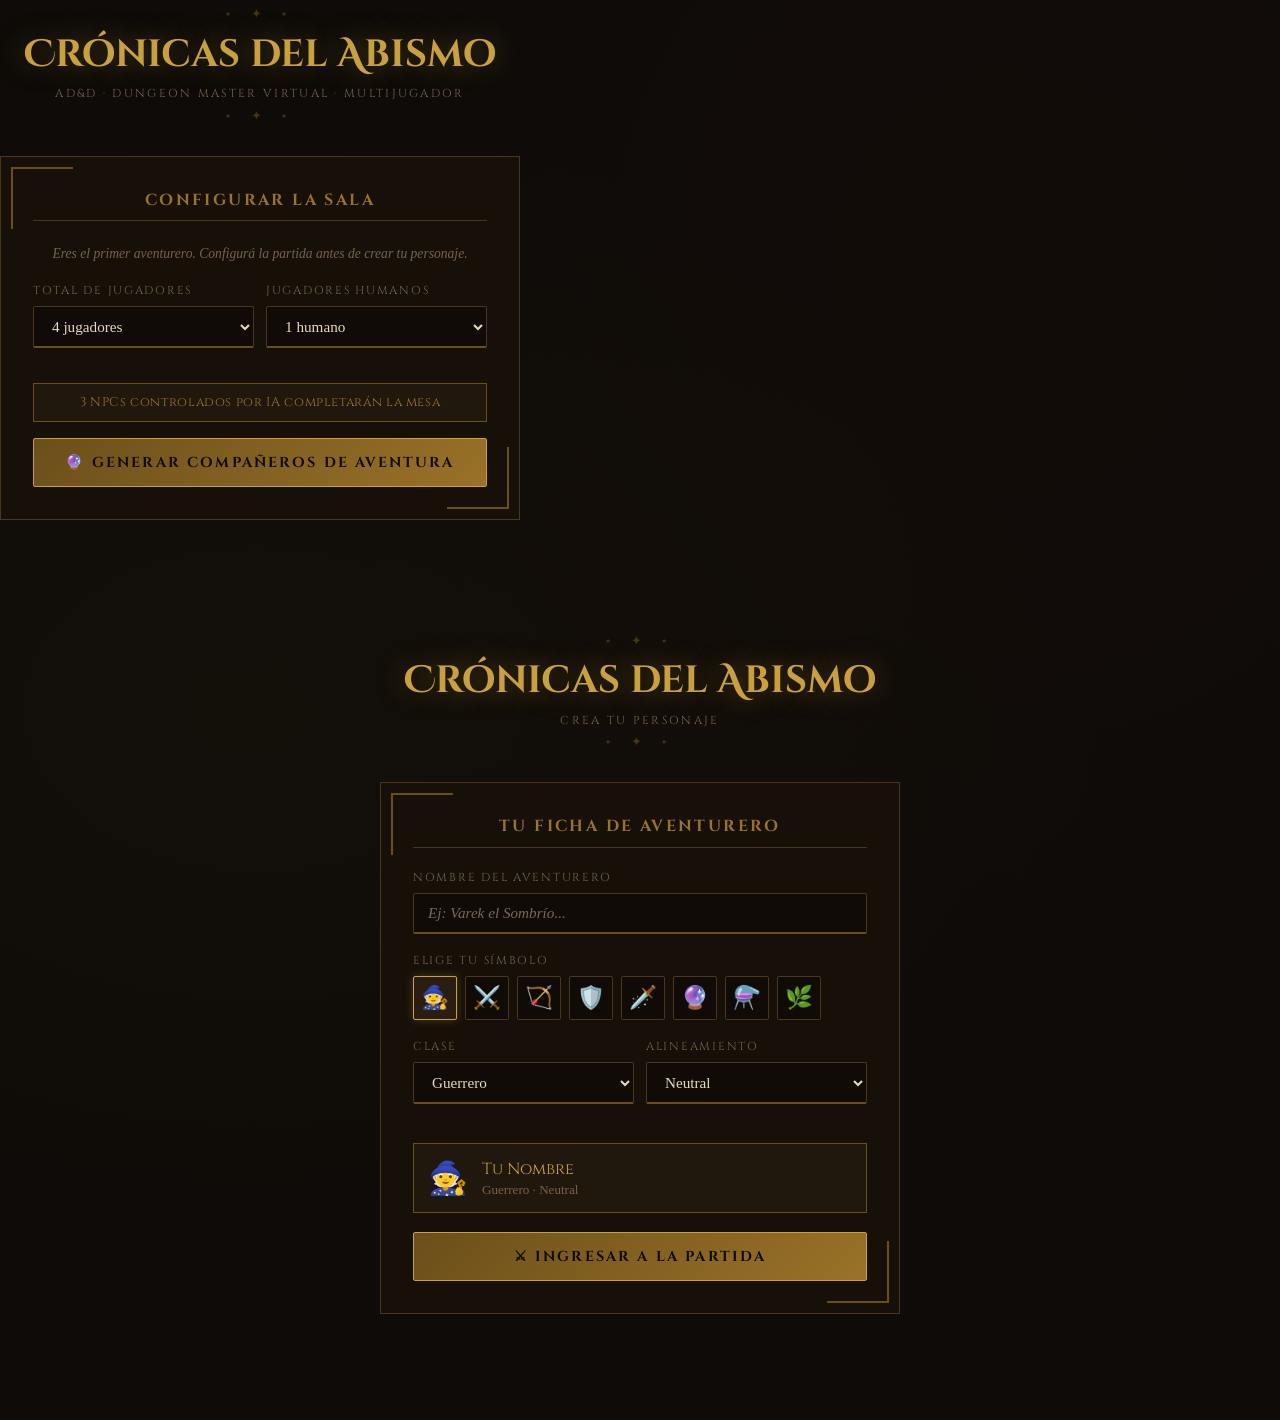
==== commit 08a23738: "Actualizar index.html" ====
--- a/template/index.html
+++ b/template/index.html
@@ -12,7 +12,7 @@
 <!-- ══════════════════════════════════════
      PANTALLA A: CONFIGURAR SALA (primer jugador)
 ══════════════════════════════════════ -->
-<div id="screen-config" class="screen">
+<div id="screen-config" class="screen active">
   <div class="join-container">
     <div class="join-header">
       <div class="rune-line">⋆ ✦ ⋆</div>
--- a/static/style.css
+++ b/static/style.css
@@ -768,5 +768,3 @@
   margin: 3px 6px 3px 0;
   font-size: 0.88rem;
 }
-CSSEOF
-echo "OK"
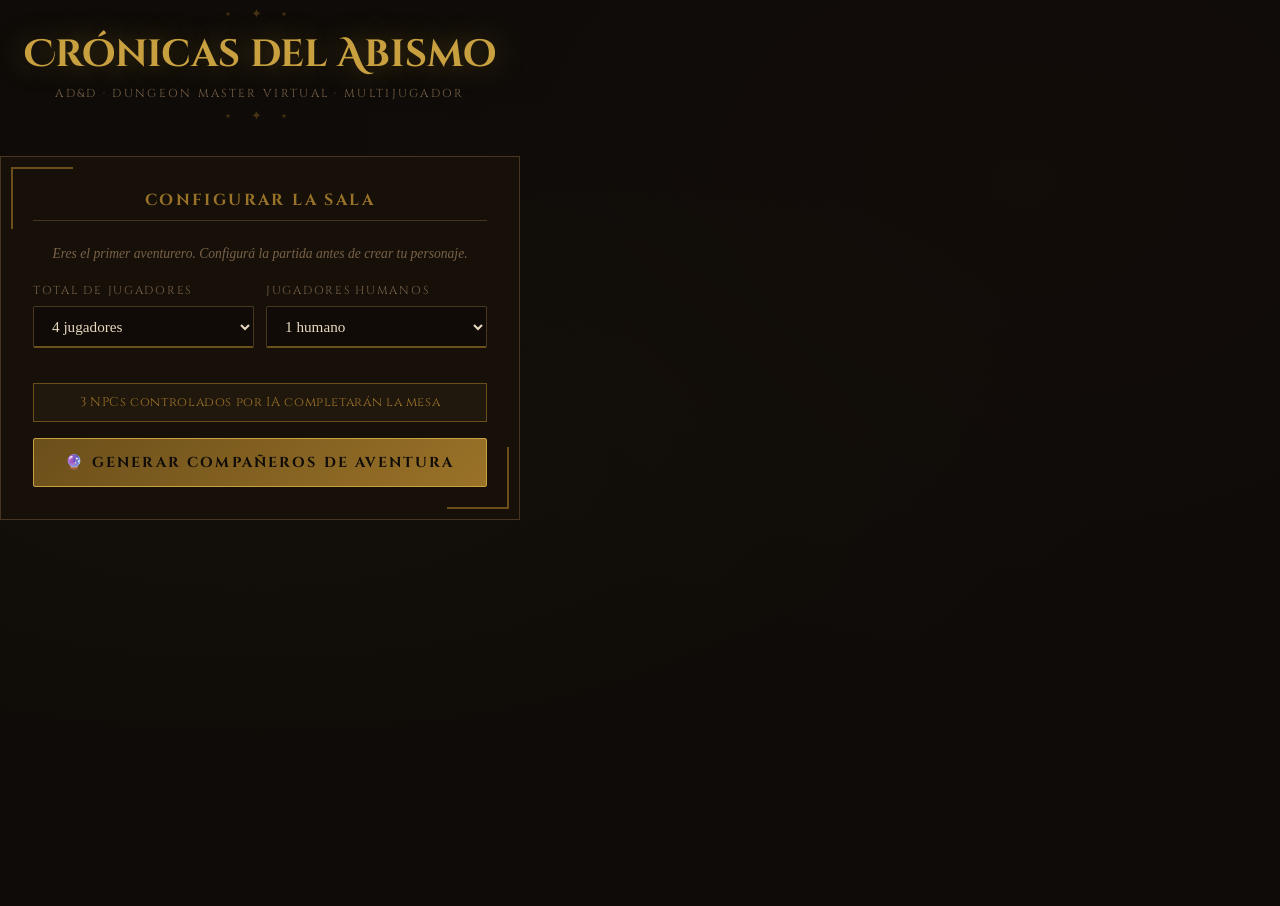
==== commit 8d0bf80e: "Actualizar index.html" ====
--- a/template/index.html
+++ b/template/index.html
@@ -9,9 +9,6 @@
 </head>
 <body>
 
-<!-- ══════════════════════════════════════
-     PANTALLA A: CONFIGURAR SALA (primer jugador)
-══════════════════════════════════════ -->
 <div id="screen-config" class="screen active">
   <div class="join-container">
     <div class="join-header">
@@ -23,7 +20,6 @@
     <div class="join-card">
       <h2 class="section-title">Configurar la Sala</h2>
       <p class="config-hint">Eres el primer aventurero. Configurá la partida antes de crear tu personaje.</p>
-
       <div class="field-row">
         <div class="field-group">
           <label>Total de jugadores</label>
@@ -43,25 +39,15 @@
           </select>
         </div>
       </div>
-
       <div id="cfg-summary" class="config-summary">
         <span id="cfg-summary-text">3 NPCs controlados por IA completarán la mesa</span>
       </div>
-
-      <button id="btn-gen-npcs" class="btn-enter">
-        🔮 Generar compañeros de aventura
-      </button>
-      <div id="cfg-loading" class="loading" style="display:none">
-        El oráculo conjura a tus compañeros...
-      </div>
+      <button id="btn-gen-npcs" class="btn-enter">🔮 Generar compañeros de aventura</button>
+      <div id="cfg-loading" class="loading" style="display:none">El oráculo conjura a tus compañeros...</div>
     </div>
   </div>
 </div>
 
-
-<!-- ══════════════════════════════════════
-     PANTALLA B: REVISAR / EDITAR NPCs
-══════════════════════════════════════ -->
 <div id="screen-npcs" class="screen">
   <div class="join-container" style="max-width:640px">
     <div class="join-header">
@@ -72,25 +58,15 @@
     <div class="join-card">
       <h2 class="section-title">Tus Compañeros de Aventura</h2>
       <p class="config-hint">El oráculo generó estos personajes. Podés editarlos antes de confirmar.</p>
-
       <div id="npc-cards-list"></div>
-
-      <div style="display:flex; gap:10px; margin-top:1.2rem">
-        <button id="btn-regen" class="btn-secondary-action" style="flex:1">
-          🔄 Regenerar
-        </button>
-        <button id="btn-confirm-npcs" class="btn-enter" style="flex:2">
-          ✦ Confirmar compañeros
-        </button>
+      <div style="display:flex;gap:10px;margin-top:1.2rem">
+        <button id="btn-regen" class="btn-secondary-action" style="flex:1">🔄 Regenerar</button>
+        <button id="btn-confirm-npcs" class="btn-enter" style="flex:2">✦ Confirmar compañeros</button>
       </div>
     </div>
   </div>
 </div>
 
-
-<!-- ══════════════════════════════════════
-     PANTALLA C: CREAR PERSONAJE PROPIO
-══════════════════════════════════════ -->
 <div id="screen-join" class="screen">
   <div class="join-container">
     <div class="join-header">
@@ -101,12 +77,10 @@
     </div>
     <div class="join-card">
       <h2 class="section-title">Tu Ficha de Aventurero</h2>
-
       <div class="field-group">
         <label>Nombre del aventurero</label>
         <input type="text" id="inp-name" maxlength="20" placeholder="Ej: Varek el Sombrío...">
       </div>
-
       <div class="field-group">
         <label>Elige tu símbolo</label>
         <div class="avatar-grid" id="avatar-grid">
@@ -120,7 +94,6 @@
           <button class="avatar-btn" data-av="🌿">🌿</button>
         </div>
       </div>
-
       <div class="field-row">
         <div class="field-group">
           <label>Clase</label>
@@ -141,7 +114,6 @@
           </select>
         </div>
       </div>
-
       <div class="char-preview">
         <span id="prev-avatar">🧙</span>
         <div class="prev-info">
@@ -149,13 +121,9 @@
           <span id="prev-sub">Guerrero · Neutral</span>
         </div>
       </div>
-
-      <!-- Si hay más humanos esperando -->
       <div id="waiting-humans-note" style="display:none" class="config-hint"></div>
-
       <div id="join-error" class="error-msg" style="display:none"></div>
       <button id="btn-join" class="btn-enter">⚔ Ingresar a la Partida</button>
-
       <div id="players-waiting" class="players-waiting" style="display:none">
         <p class="waiting-title">Ya en la sala:</p>
         <div id="waiting-list"></div>
@@ -164,33 +132,23 @@
   </div>
 </div>
 
-
-<!-- ══════════════════════════════════════
-     PANTALLA D: SALA DE JUEGO
-══════════════════════════════════════ -->
 <div id="screen-game" class="screen">
   <div class="game-layout">
-
     <aside class="sidebar">
-      <div class="sidebar-header">
-        <span class="sidebar-title">Aventureros</span>
-      </div>
+      <div class="sidebar-header"><span class="sidebar-title">Aventureros</span></div>
       <div id="players-list"></div>
       <div class="sidebar-footer">
         <button id="btn-leave" class="btn-leave">Abandonar</button>
       </div>
     </aside>
-
     <main class="game-main">
       <header class="game-header">
         <h1>Crónicas del Abismo</h1>
         <p class="game-subtitle">AD&D · Dungeon Master Virtual</p>
       </header>
-
       <div id="turn-banner" class="turn-banner neutral">
         <span id="turn-text">Esperando aventureros...</span>
       </div>
-
       <div id="chat" class="chat-box">
         <div class="message gm">
           <span class="msg-avatar">🎭</span>
@@ -200,15 +158,12 @@
           </div>
         </div>
       </div>
-
-      <audio id="audioPlayer" style="display:none; width:100%; padding:0 1rem;"></audio>
-
+      <audio id="audioPlayer" style="display:none;width:100%;padding:0 1rem;"></audio>
       <div class="input-area">
         <div id="waiting-overlay" class="waiting-overlay">
           <span id="waiting-msg">⏳ Esperando tu turno...</span>
         </div>
-        <textarea id="actionInput" rows="2"
-          placeholder="Describe lo que hace tu personaje..."></textarea>
+        <textarea id="actionInput" rows="2" placeholder="Describe lo que hace tu personaje..."></textarea>
         <div class="action-buttons">
           <button id="sendBtn" class="btn-primary">⚔ Enviar acción</button>
         </div>
@@ -217,83 +172,65 @@
         </div>
       </div>
     </main>
-
   </div>
 </div>
 
-
 <script>
-// ═══════════════════════════════════════════════════════════════
-// ESTADO LOCAL
-// ═══════════════════════════════════════════════════════════════
-let myPlayerId = null;
-let myAvatar   = "🧙";
-let cfgTotal   = 4;
-let cfgHumans  = 1;
-let pendingNpcs = [];   // NPCs generados pendientes de confirmación
-let gameState  = { players:{}, turn_order:[], current_turn:0, configured:false };
-
-const socket = io();
-
-// ═══════════════════════════════════════════════════════════════
-// UTILIDADES
-// ═══════════════════════════════════════════════════════════════
+// ── Estado ──────────────────────────────────────────────────────
+let myPlayerId  = null;
+let myAvatar    = "🧙";
+let cfgTotal    = 4;
+let cfgHumans   = 1;
+let pendingNpcs = [];
+let gameState   = { players:{}, turn_order:[], current_turn:0, configured:false };
+const socket    = io();
+
+// ── Utilidades ──────────────────────────────────────────────────
 function showScreen(name) {
   document.querySelectorAll(".screen").forEach(s => s.classList.remove("active"));
-  document.getElementById(`screen-${name}`).classList.add("active");
-}
-
+  document.getElementById("screen-" + name).classList.add("active");
+}
 function escHtml(str) {
   return (str||"").replace(/[&<>]/g, m=>({'&':'&amp;','<':'&lt;','>':'&gt;'}[m]));
 }
 
-// ═══════════════════════════════════════════════════════════════
-// ARRANQUE: detectar si la sala ya fue configurada
-// ═══════════════════════════════════════════════════════════════
+// ── Arranque ────────────────────────────────────────────────────
 async function detectScreen() {
-  const res  = await fetch("/api/state");
-  const data = await res.json();
-
-  if (!data.configured) {
+  try {
+    const res  = await fetch("/api/state");
+    const data = await res.json();
+    if (!data.configured) {
+      showScreen("config");
+    } else {
+      const humanCount = Object.values(data.players).filter(p=>!p.is_npc).length;
+      if (humanCount < (data.max_humans || 1)) {
+        showScreen("join");
+        loadWaiting(data);
+      } else {
+        showScreen("join");
+        document.getElementById("join-error").textContent = "La sala ya está completa.";
+        document.getElementById("join-error").style.display = "block";
+        document.getElementById("btn-join").disabled = true;
+      }
+    }
+  } catch(e) {
     showScreen("config");
-  } else {
-    const humanCount = Object.values(data.players).filter(p=>!p.is_npc).length;
-    const maxHumans  = data.max_humans || 1;
-    if (humanCount < maxHumans) {
-      // Hay lugar para más humanos — ir directo a crear personaje
-      showScreen("join");
-      loadWaiting(data);
-    } else {
-      // Sala llena de humanos — mostrar que se puede spectate (o error)
-      showScreen("join");
-      document.getElementById("join-error").textContent = "La sala ya está completa.";
-      document.getElementById("join-error").style.display = "block";
-      document.getElementById("btn-join").disabled = true;
-    }
   }
 }
 detectScreen();
 
-// ═══════════════════════════════════════════════════════════════
-// PANTALLA A: CONFIGURAR SALA
-// ═══════════════════════════════════════════════════════════════
+// ── Pantalla A: Configurar sala ─────────────────────────────────
 const cfgTotalSel  = document.getElementById("cfg-total");
 const cfgHumansSel = document.getElementById("cfg-humans");
-const cfgSummary   = document.getElementById("cfg-summary-text");
 
 function updateCfgSummary() {
   cfgTotal  = parseInt(cfgTotalSel.value);
   cfgHumans = parseInt(cfgHumansSel.value);
-  if (cfgHumans > cfgTotal) {
-    cfgHumansSel.value = cfgTotal;
-    cfgHumans = cfgTotal;
-  }
+  if (cfgHumans > cfgTotal) { cfgHumansSel.value = cfgTotal; cfgHumans = cfgTotal; }
   const npcs = cfgTotal - cfgHumans;
-  if (npcs === 0) {
-    cfgSummary.textContent = "Mesa completa de jugadores humanos — sin NPCs.";
-  } else {
-    cfgSummary.textContent = `${npcs} NPC${npcs>1?"s":""} controlado${npcs>1?"s":""} por IA completarán la mesa.`;
-  }
+  document.getElementById("cfg-summary-text").textContent = npcs === 0
+    ? "Mesa completa de jugadores humanos — sin NPCs."
+    : `${npcs} NPC${npcs>1?"s":""} controlado${npcs>1?"s":""} por IA completarán la mesa.`;
 }
 cfgTotalSel.addEventListener("change", updateCfgSummary);
 cfgHumansSel.addEventListener("change", updateCfgSummary);
@@ -303,181 +240,138 @@
   cfgTotal  = parseInt(cfgTotalSel.value);
   cfgHumans = parseInt(cfgHumansSel.value);
   const npcCount = cfgTotal - cfgHumans;
-
   document.getElementById("cfg-loading").style.display = "block";
   document.getElementById("btn-gen-npcs").disabled = true;
-
   if (npcCount === 0) {
-    // Sin NPCs: configurar directo y pasar a crear personaje
     await configureRoom(cfgHumans, []);
     showScreen("join");
     return;
   }
-
   const res  = await fetch("/api/generate_npcs", {
-    method: "POST",
-    headers: {"Content-Type":"application/json"},
+    method:"POST", headers:{"Content-Type":"application/json"},
     body: JSON.stringify({ count: npcCount, max_humans: cfgHumans })
   });
   const data = await res.json();
   pendingNpcs = data.npcs || [];
-
   document.getElementById("cfg-loading").style.display = "none";
   document.getElementById("btn-gen-npcs").disabled = false;
-
   renderNpcCards();
   showScreen("npcs");
 });
 
-// ═══════════════════════════════════════════════════════════════
-// PANTALLA B: REVISAR / EDITAR NPCs
-// ═══════════════════════════════════════════════════════════════
+// ── Pantalla B: Editar NPCs ─────────────────────────────────────
 const CLASSES = ["Guerrero","Mago","Clérigo","Ladrón","Paladín","Druida","Bardo","Explorador"];
 const ALIGNS  = ["Legal Bueno","Neutral Bueno","Caótico Bueno","Legal Neutral","Neutral",
                  "Caótico Neutral","Legal Malvado","Neutral Malvado","Caótico Malvado"];
 const AVLIST  = ["🧙","⚔️","🏹","🛡️","🗡️","🔮","⚗️","🌿"];
 
 function renderNpcCards() {
-  const container = document.getElementById("npc-cards-list");
-  container.innerHTML = pendingNpcs.map((npc, i) => `
-    <div class="npc-edit-card" data-idx="${i}">
+  const c = document.getElementById("npc-cards-list");
+  c.innerHTML = pendingNpcs.map((npc, i) => `
+    <div class="npc-edit-card">
       <div class="npc-edit-header">
         <span class="npc-avatar-display">${escHtml(npc.avatar)}</span>
         <select class="npc-av-sel" data-idx="${i}">
-          ${AVLIST.map(av=>`<option value="${av}" ${av===npc.avatar?"selected":""}>${av}</option>`).join("")}
+          ${AVLIST.map(av=>`<option value="${av}"${av===npc.avatar?" selected":""}>${av}</option>`).join("")}
         </select>
-        <input class="npc-name-inp" type="text" maxlength="20"
-               value="${escHtml(npc.name)}" data-idx="${i}">
+        <input class="npc-name-inp" type="text" maxlength="20" value="${escHtml(npc.name)}" data-idx="${i}">
       </div>
       <div class="field-row" style="margin-top:8px">
         <select class="npc-cls-sel" data-idx="${i}">
-          ${CLASSES.map(c=>`<option ${c===npc.cls?"selected":""}>${c}</option>`).join("")}
+          ${CLASSES.map(cl=>`<option${cl===npc.cls?" selected":""}>${cl}</option>`).join("")}
         </select>
         <select class="npc-ali-sel" data-idx="${i}">
-          ${ALIGNS.map(a=>`<option ${a===npc.alignment?"selected":""}>${a}</option>`).join("")}
+          ${ALIGNS.map(a=>`<option${a===npc.alignment?" selected":""}>${a}</option>`).join("")}
         </select>
       </div>
       <input class="npc-pers-inp" type="text" maxlength="80"
-             value="${escHtml(npc.personality)}" placeholder="Personalidad..."
-             data-idx="${i}" style="margin-top:8px">
-    </div>
-  `).join("");
-
-  // Sincronizar cambios en tiempo real
-  container.querySelectorAll(".npc-av-sel").forEach(el =>
-    el.addEventListener("change", e => {
-      const i = e.target.dataset.idx;
-      pendingNpcs[i].avatar = e.target.value;
-      container.querySelectorAll(".npc-avatar-display")[i].textContent = e.target.value;
-    })
-  );
-  container.querySelectorAll(".npc-name-inp").forEach(el =>
-    el.addEventListener("input", e => { pendingNpcs[e.target.dataset.idx].name = e.target.value; })
-  );
-  container.querySelectorAll(".npc-cls-sel").forEach(el =>
-    el.addEventListener("change", e => { pendingNpcs[e.target.dataset.idx].cls = e.target.value; })
-  );
-  container.querySelectorAll(".npc-ali-sel").forEach(el =>
-    el.addEventListener("change", e => { pendingNpcs[e.target.dataset.idx].alignment = e.target.value; })
-  );
-  container.querySelectorAll(".npc-pers-inp").forEach(el =>
-    el.addEventListener("input", e => { pendingNpcs[e.target.dataset.idx].personality = e.target.value; })
-  );
+             value="${escHtml(npc.personality)}" placeholder="Personalidad..." data-idx="${i}" style="margin-top:8px">
+    </div>`).join("");
+  c.querySelectorAll(".npc-av-sel").forEach(el => el.addEventListener("change", e => {
+    const i = e.target.dataset.idx;
+    pendingNpcs[i].avatar = e.target.value;
+    c.querySelectorAll(".npc-avatar-display")[i].textContent = e.target.value;
+  }));
+  c.querySelectorAll(".npc-name-inp").forEach(el => el.addEventListener("input", e => { pendingNpcs[e.target.dataset.idx].name = e.target.value; }));
+  c.querySelectorAll(".npc-cls-sel").forEach(el => el.addEventListener("change", e => { pendingNpcs[e.target.dataset.idx].cls = e.target.value; }));
+  c.querySelectorAll(".npc-ali-sel").forEach(el => el.addEventListener("change", e => { pendingNpcs[e.target.dataset.idx].alignment = e.target.value; }));
+  c.querySelectorAll(".npc-pers-inp").forEach(el => el.addEventListener("input", e => { pendingNpcs[e.target.dataset.idx].personality = e.target.value; }));
 }
 
 document.getElementById("btn-regen").addEventListener("click", async () => {
   document.getElementById("btn-regen").disabled = true;
   const res  = await fetch("/api/generate_npcs", {
-    method: "POST",
-    headers: {"Content-Type":"application/json"},
+    method:"POST", headers:{"Content-Type":"application/json"},
     body: JSON.stringify({ count: pendingNpcs.length, max_humans: cfgHumans })
   });
-  const data = await res.json();
-  pendingNpcs = data.npcs || [];
+  pendingNpcs = (await res.json()).npcs || [];
   renderNpcCards();
   document.getElementById("btn-regen").disabled = false;
 });
 
 document.getElementById("btn-confirm-npcs").addEventListener("click", async () => {
   await configureRoom(cfgHumans, pendingNpcs);
+  if (cfgHumans > 1) {
+    document.getElementById("waiting-humans-note").textContent =
+      `Esta partida espera ${cfgHumans} jugadores humanos. Compartí el link con tus compañeros.`;
+    document.getElementById("waiting-humans-note").style.display = "block";
+  }
   showScreen("join");
-  if (cfgHumans > 1) {
-    const note = document.getElementById("waiting-humans-note");
-    note.textContent = `Esta partida espera ${cfgHumans} jugadores humanos. Compartí el link con tus compañeros.`;
-    note.style.display = "block";
-  }
 });
 
 async function configureRoom(maxHumans, npcs) {
   await fetch("/api/configure", {
-    method: "POST",
-    headers: {"Content-Type":"application/json"},
+    method:"POST", headers:{"Content-Type":"application/json"},
     body: JSON.stringify({ max_humans: maxHumans, npcs })
   });
 }
 
-// ═══════════════════════════════════════════════════════════════
-// PANTALLA C: CREAR PERSONAJE
-// ═══════════════════════════════════════════════════════════════
-const inpName      = document.getElementById("inp-name");
-const inpClass     = document.getElementById("inp-class");
-const inpAlignment = document.getElementById("inp-alignment");
-const prevAvatar   = document.getElementById("prev-avatar");
-const prevName     = document.getElementById("prev-name");
-const prevSub      = document.getElementById("prev-sub");
-
+// ── Pantalla C: Crear personaje ─────────────────────────────────
 document.getElementById("avatar-grid").addEventListener("click", e => {
   const btn = e.target.closest(".avatar-btn");
   if (!btn) return;
   document.querySelectorAll(".avatar-btn").forEach(b => b.classList.remove("selected"));
   btn.classList.add("selected");
   myAvatar = btn.dataset.av;
-  prevAvatar.textContent = myAvatar;
-});
-
-[inpName, inpClass, inpAlignment].forEach(el => {
-  el.addEventListener("input",  updatePreview);
-  el.addEventListener("change", updatePreview);
+  document.getElementById("prev-avatar").textContent = myAvatar;
+});
+
+["inp-name","inp-class","inp-alignment"].forEach(id => {
+  document.getElementById(id).addEventListener("input",  updatePreview);
+  document.getElementById(id).addEventListener("change", updatePreview);
 });
 function updatePreview() {
-  prevName.textContent = inpName.value || "Tu Nombre";
-  prevSub.textContent  = `${inpClass.value} · ${inpAlignment.value}`;
+  document.getElementById("prev-name").textContent = document.getElementById("inp-name").value || "Tu Nombre";
+  document.getElementById("prev-sub").textContent  =
+    document.getElementById("inp-class").value + " · " + document.getElementById("inp-alignment").value;
 }
 
 function loadWaiting(data) {
-  const list = document.getElementById("waiting-list");
-  const wrap = document.getElementById("players-waiting");
-  const ps   = Object.values(data.players||{});
-  if (ps.length > 0) {
-    wrap.style.display = "block";
-    list.innerHTML = ps.map(p =>
-      `<span class="waiting-player" style="color:${p.color}">
-        ${p.avatar} ${escHtml(p.name)} (${escHtml(p.cls)})
-        ${p.is_npc ? '<span class="npc-badge">NPC</span>' : ""}
-      </span>`
-    ).join("");
-  }
+  const ps = Object.values(data.players||{});
+  if (!ps.length) return;
+  document.getElementById("players-waiting").style.display = "block";
+  document.getElementById("waiting-list").innerHTML = ps.map(p =>
+    `<span class="waiting-player" style="color:${p.color}">
+      ${p.avatar} ${escHtml(p.name)} (${escHtml(p.cls)})
+      ${p.is_npc ? '<span class="npc-badge">NPC</span>' : ""}
+    </span>`).join("");
 }
 
 document.getElementById("btn-join").addEventListener("click", async () => {
-  const name = inpName.value.trim();
+  const name = document.getElementById("inp-name").value.trim();
   if (!name) { showJoinError("Ingresá un nombre."); return; }
-
   const res  = await fetch("/api/join", {
-    method:  "POST",
-    headers: {"Content-Type":"application/json"},
+    method:"POST", headers:{"Content-Type":"application/json"},
     body: JSON.stringify({
       name, avatar: myAvatar,
-      alignment: inpAlignment.value,
-      cls: inpClass.value
+      alignment: document.getElementById("inp-alignment").value,
+      cls: document.getElementById("inp-class").value
     })
   });
   const data = await res.json();
   if (data.error) { showJoinError(data.error); return; }
-
   myPlayerId = data.player_id;
   gameState  = { players: data.players, turn_order: data.turn_order, current_turn: data.current_turn };
-
   showScreen("game");
   socket.emit("join_room", {});
   renderGameState();
@@ -485,13 +379,140 @@
 
 function showJoinError(msg) {
   const el = document.getElementById("join-error");
-  el.textContent    = msg;
-  el.style.display  = "block";
-}
-
-// ═══════════════════════════════════════════════════════════════
-// PANTALLA D: SALA DE JUEGO
-// ═══════════════════════════════════════════════════════════════
+  el.textContent = msg;
+  el.style.display = "block";
+}
+
+// ── Pantalla D: Sala de juego ───────────────────────────────────
+const chatDiv     = document.getElementById("chat");
+const actionInput = document.getElementById("actionInput");
+const sendBtn     = document.getElementById("sendBtn");
+const loadingDiv  = document.getElementById("loadingIndicator");
+const audioPlayer = document.getElementById("audioPlayer");
+
+socket.on("game_update", data => {
+  if (data.players)                    gameState.players      = data.players;
+  if (data.turn_order)                 gameState.turn_order   = data.turn_order;
+  if (data.current_turn !== undefined) gameState.current_turn = data.current_turn;
+  if (data.chat_log)                   renderChatLog(data.chat_log);
+  if (data.intro_audio || data.gm_audio) playAudio(data.intro_audio || data.gm_audio);
+  renderGameState();
+});
+
+function playAudio(b64) {
+  if (!b64) return;
+  audioPlayer.src = "data:audio/mpeg;base64," + b64;
+  audioPlayer.style.display = "block";
+  audioPlayer.play().catch(()=>{});
+}
+
+function renderGameState() {
+  renderPlayers();
+  renderTurnBanner();
+  renderInputState();
+}
+
+function renderPlayers() {
+  const list = document.getElementById("players-list");
+  if (!gameState.turn_order.length) { list.innerHTML = '<p class="no-players">Nadie aún...</p>'; return; }
+  list.innerHTML = gameState.turn_order.map((pid, idx) => {
+    const p = gameState.players[pid];
+    if (!p) return "";
+    const isActive = idx === gameState.current_turn;
+    const isMe     = pid === myPlayerId;
+    return `<div class="player-card ${isActive?"active":""} ${isMe?"me":""}">
+      <span class="player-avatar">${p.avatar}</span>
+      <div class="player-info">
+        <span class="player-name" style="color:${p.color}">
+          ${escHtml(p.name)}${isMe?" (vos)":""}
+          ${p.is_npc?'<span class="npc-badge">IA</span>':""}
+        </span>
+        <span class="player-meta">${escHtml(p.cls)} · ${escHtml(p.alignment)}</span>
+      </div>
+      ${isActive?'<span class="turn-indicator">◀</span>':""}
+    </div>`;
+  }).join("");
+}
+
+function renderTurnBanner() {
+  const banner = document.getElementById("turn-banner");
+  const text   = document.getElementById("turn-text");
+  if (!gameState.turn_order.length) {
+    text.textContent = "Esperando aventureros...";
+    banner.className = "turn-banner neutral";
+    return;
+  }
+  const pid = gameState.turn_order[gameState.current_turn];
+  const p   = gameState.players[pid];
+  if (!p) return;
+  if (pid === myPlayerId) {
+    text.textContent = "⚔ ¡Es tu turno, aventurero!";
+    banner.className = "turn-banner my-turn";
+  } else if (p.is_npc) {
+    text.textContent = `🤖 ${p.avatar} ${p.name} está decidiendo...`;
+    banner.className = "turn-banner npc-turn";
+  } else {
+    text.textContent = `⏳ Turno de ${p.avatar} ${p.name}`;
+    banner.className = "turn-banner other-turn";
+  }
+}
+
+function renderInputState() {
+  if (!gameState.turn_order.length) return;
+  const pid      = gameState.turn_order[gameState.current_turn];
+  const isMyTurn = pid === myPlayerId;
+  const overlay  = document.getElementById("waiting-overlay");
+  const p        = gameState.players[pid];
+  if (isMyTurn) {
+    overlay.style.display = "none";
+    actionInput.disabled  = false;
+    sendBtn.disabled      = false;
+    actionInput.focus();
+  } else {
+    const who = p ? (p.is_npc ? `🤖 ${p.name} (IA)` : `${p.avatar} ${p.name}`) : "otro jugador";
+    document.getElementById("waiting-msg").textContent = `⏳ Esperando a ${who}...`;
+    overlay.style.display = "flex";
+    actionInput.disabled  = true;
+    sendBtn.disabled      = true;
+  }
+}
+
+function renderChatLog(log) {
+  chatDiv.innerHTML = "";
+  log.forEach(msg => {
+    const div       = document.createElement("div");
+    const typeClass = (msg.type==="npc"||msg.type==="npc-pass") ? msg.type : msg.type;
+    div.className   = "message " + typeClass;
+    const safeText  = escHtml(msg.text||"").replace(/\n/g,"<br>");
+    const badge     = msg.badge ? `<span class="npc-badge" style="margin-left:4px">${msg.badge}</span>` : "";
+    const passBadge = msg.type==="npc-pass" ? `<span class="pass-badge">pasa</span>` : "";
+    div.innerHTML = `
+      <span class="msg-avatar">${msg.avatar||"?"}</span>
+      <div class="msg-body">
+        <span class="msg-sender" style="color:${msg.color}">${escHtml(msg.sender)}${badge}${passBadge}</span>
+        <span class="msg-text">${safeText}</span>
+      </div>`;
+    chatDiv.appendChild(div);
+  });
+  chatDiv.scrollTop = chatDiv.scrollHeight;
+}
+
+async function sendAction() {
+  const action = actionInput.value.trim();
+  if (!action || !myPlayerId) return;
+  actionInput.value    = "";
+  actionInput.disabled = true;
+  sendBtn.disabled     = true;
+  loadingDiv.style.display = "block";
+  try {
+    const res  = await fetch("/api/action", {
+      method:"POST", headers:{"Content-Type":"application/json"},
+      body: JSON.stringify({ player_id: myPlayerId, action })
+    });
+    const data = await res.json();
+    if (data.error) throw new Error(data.error);
+    if (data.audio_base64) playAudio(data.audio_base64);
+  } catch(err) {
     const div = document.createElement("div");
     div.className = "message system";
     div.innerHTML = `<span class="msg-avatar">⚠️</span>
@@ -504,15 +525,14 @@
 
 sendBtn.addEventListener("click", sendAction);
 actionInput.addEventListener("keydown", e => {
-  if (e.key === "Enter" && !e.shiftKey) { e.preventDefault(); sendAction(); }
+  if (e.key==="Enter" && !e.shiftKey) { e.preventDefault(); sendAction(); }
 });
 
 document.getElementById("btn-leave").addEventListener("click", async () => {
   if (!confirm("¿Abandonar la partida?")) return;
   if (myPlayerId) {
     await fetch("/api/leave", {
-      method:  "POST",
-      headers: {"Content-Type":"application/json"},
+      method:"POST", headers:{"Content-Type":"application/json"},
       body: JSON.stringify({ player_id: myPlayerId })
     });
   }
--- a/static/style.css
+++ b/static/style.css
@@ -1,3 +1,4 @@
+
 @import url('https://fonts.googleapis.com/css2?family=Cinzel:wght@400;600;700&family=IM+Fell+English:ital@0;1&family=Cinzel+Decorative:wght@400;700&display=swap');
 
 :root {
@@ -37,9 +38,8 @@
 /* ═══════════════════════════════════════
    SCREENS
 ═══════════════════════════════════════ */
-.screen { display: none; }
-.screen.active { display: block; }
-
+.screen { display: none !important; }
+.screen.active { display: block !important; }
 /* ═══════════════════════════════════════
    PANTALLA DE INGRESO
 ═══════════════════════════════════════ */
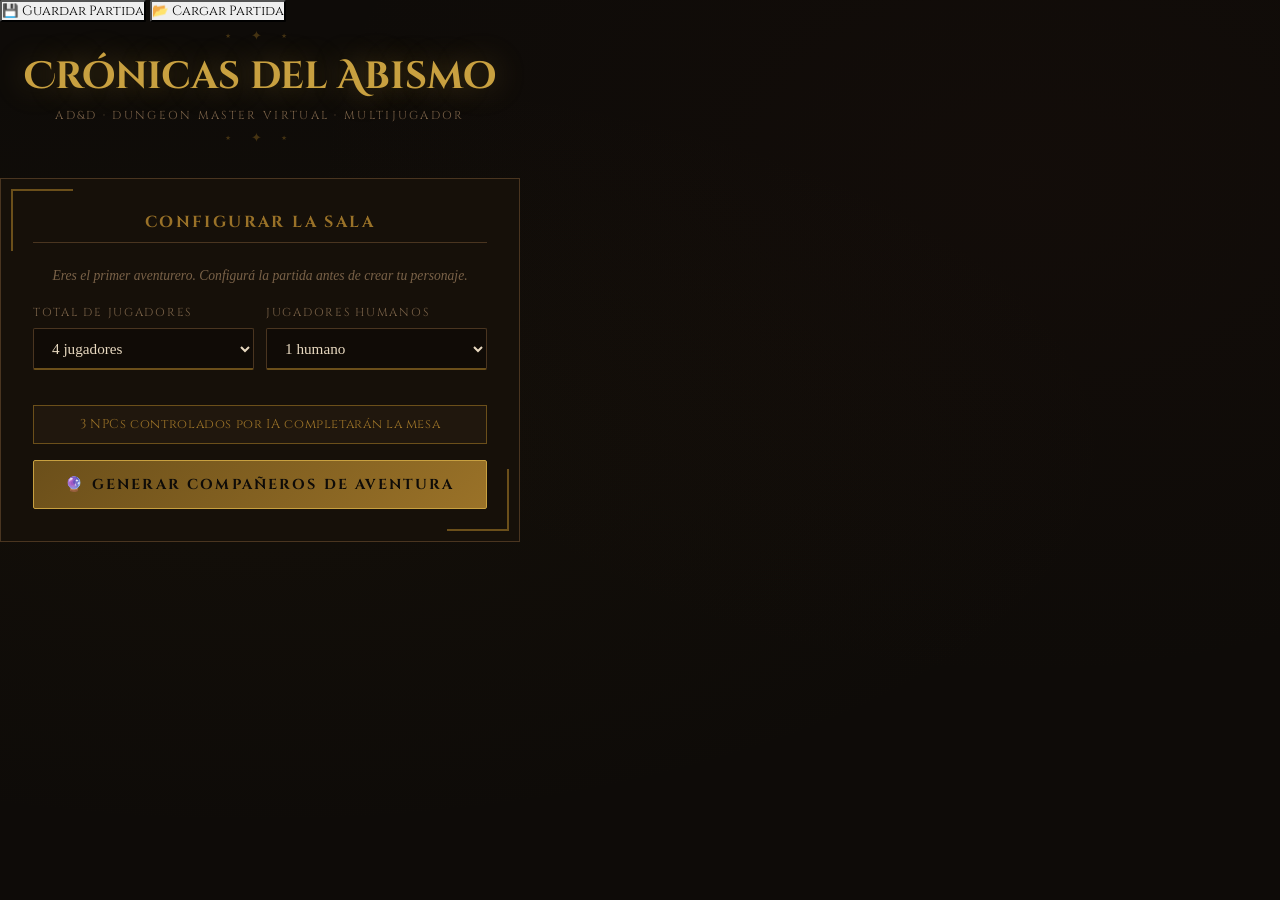
==== commit c3aa81ab: "AGRE save and load index.html" ====
--- a/template/index.html
+++ b/template/index.html
@@ -11,6 +11,13 @@
 
 <div id="screen-config" class="screen active">
   <div class="join-container">
+    <div class="save-load-buttons">
+    <button id="saveGameBtn" class="btn-save">💾 Guardar Partida</button>
+    <button id="loadGameBtn" class="btn-load">📂 Cargar Partida</button>
+    <select id="saveFileSelect" style="display:none;">
+        <option value="">Seleccionar partida...</option>
+    </select>
+</div>
     <div class="join-header">
       <div class="rune-line">⋆ ✦ ⋆</div>
       <h1>Crónicas del Abismo</h1>
@@ -541,4 +548,4 @@
 });
 </script>
 </body>
-</html>+</html>
